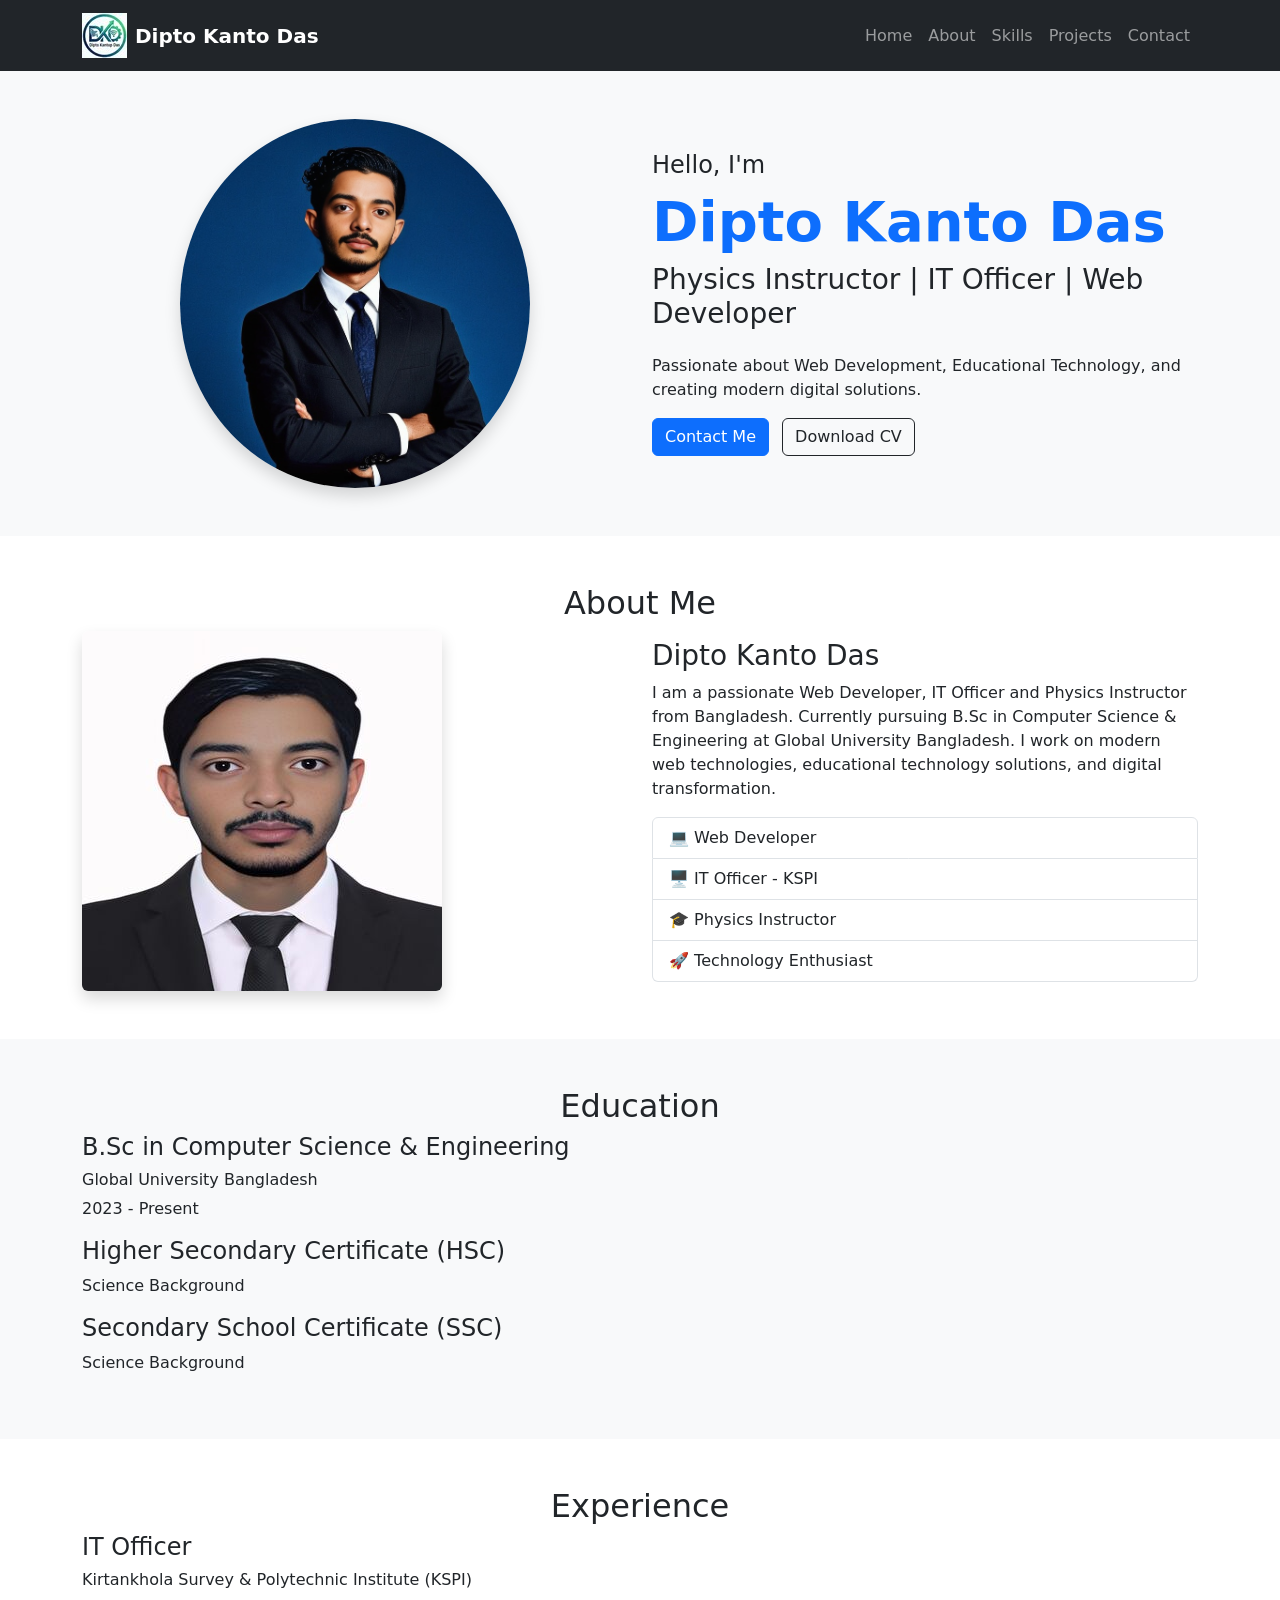
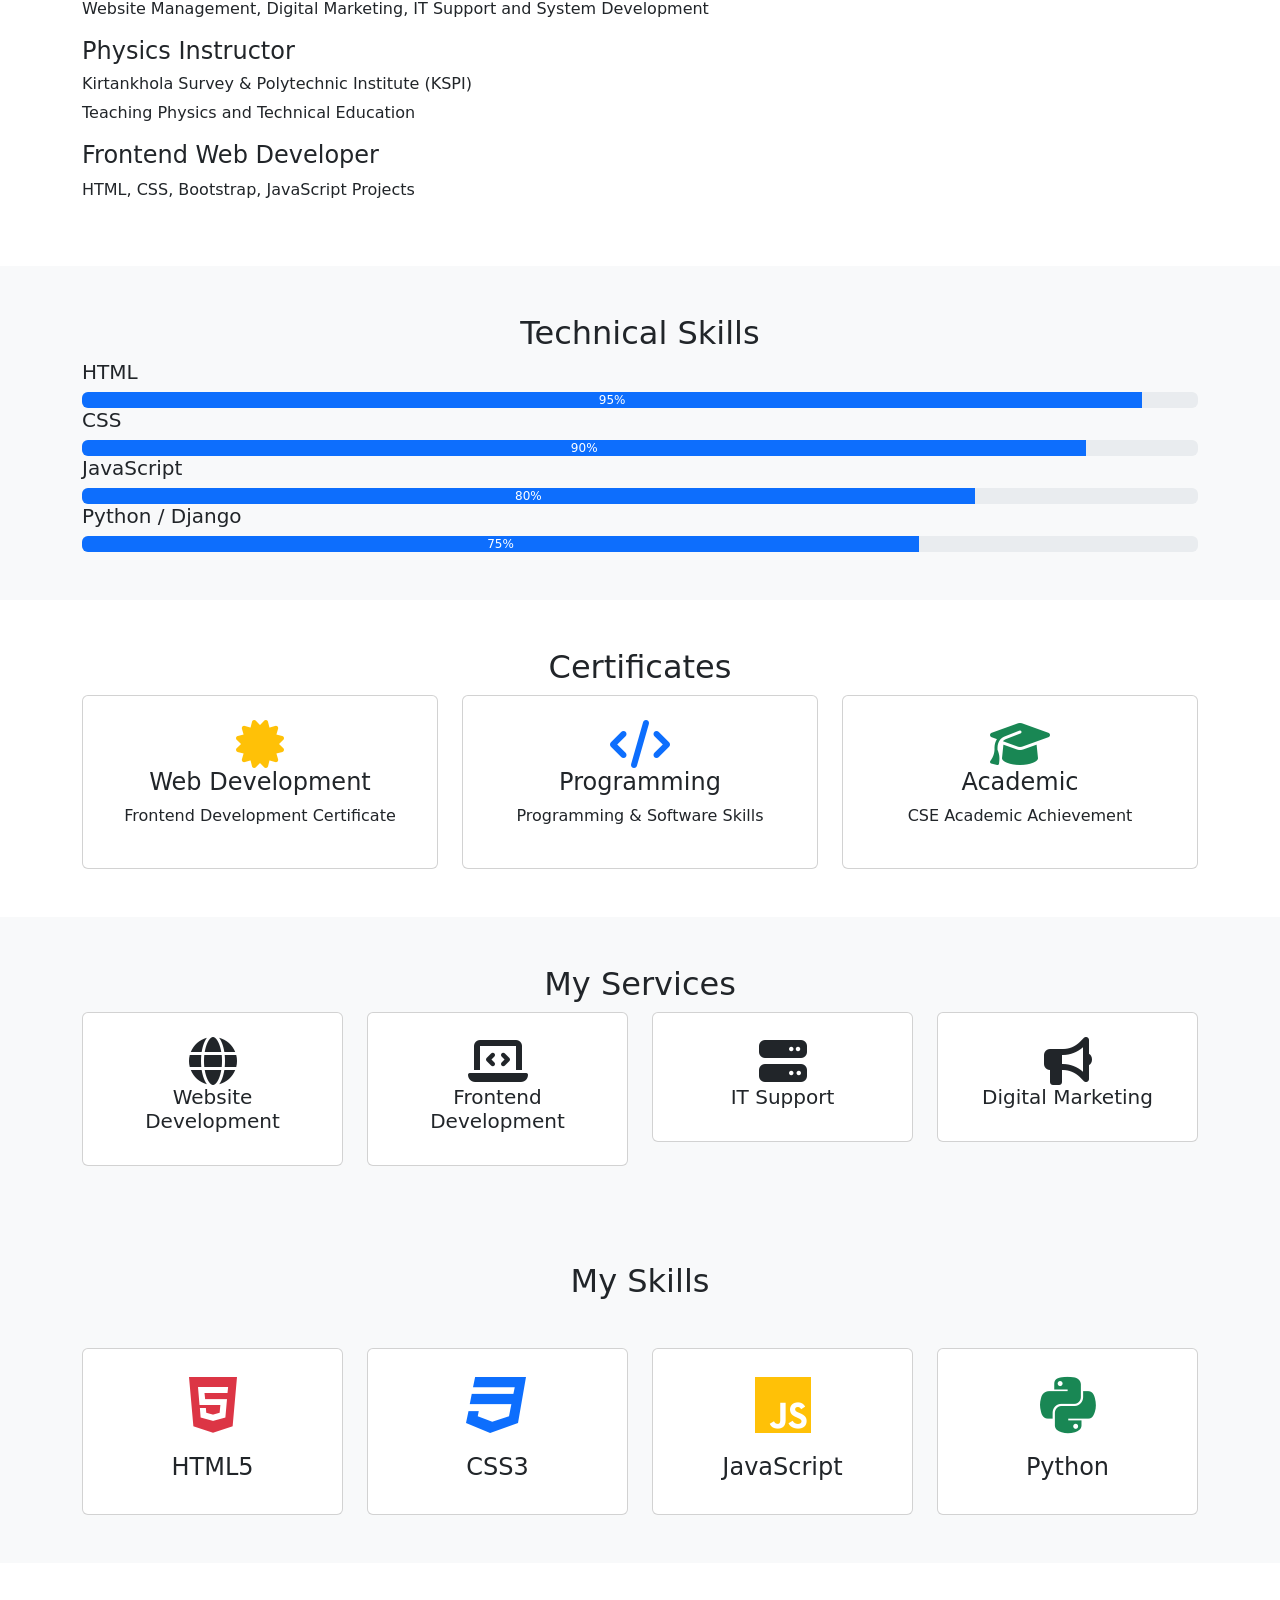
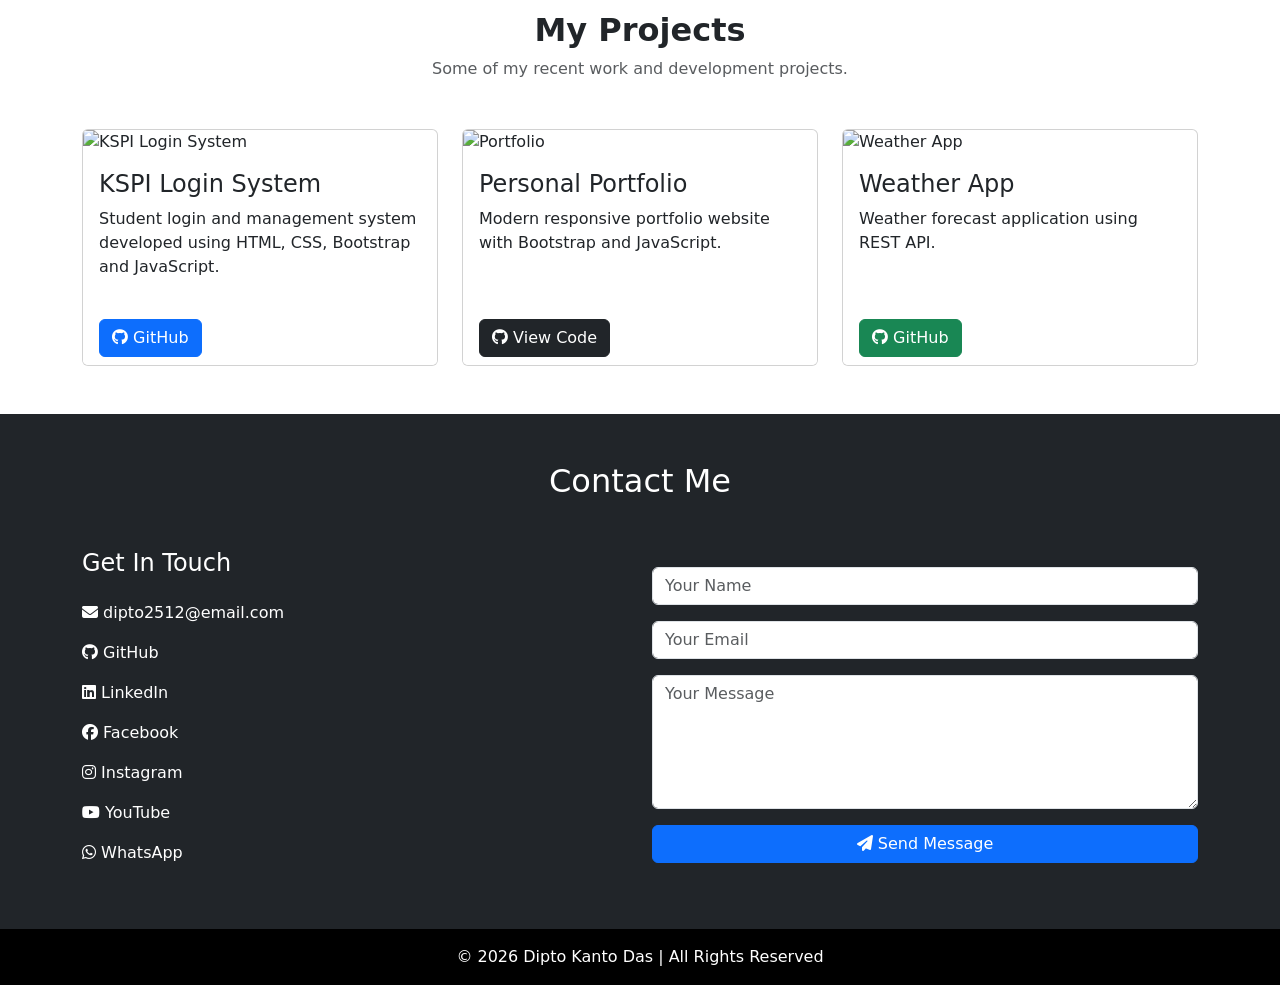
==== index.html @ 25cb7588 "My Professional Portfolio" ====
<!DOCTYPE html>
<html lang="en">
<script src="https://cdn.jsdelivr.net/npm/@emailjs/browser@4/dist/email.min.js"></script>
<head>
    <meta charset="UTF-8">
    <meta name="viewport" content="width=device-width, initial-scale=1.0">
    <title>Dipto Kanto Das | Portfolio</title>
    <!-- Favicon -->
<link rel="icon" type="image/png" href="images/icon.jpeg">
    <!-- Bootstrap -->
    <link href="https://cdn.jsdelivr.net/npm/bootstrap@5.3.3/dist/css/bootstrap.min.css" rel="stylesheet">

    <!-- Font Awesome -->
    <link rel="stylesheet"
        href="https://cdnjs.cloudflare.com/ajax/libs/font-awesome/6.7.2/css/all.min.css">

    <!-- AOS Animation -->
    <link href="https://unpkg.com/aos@2.3.4/dist/aos.css" rel="stylesheet">

    <!-- Custom CSS -->
    <link rel="stylesheet" href="css/style.css">
</head>

<body>


    <!-- Navbar -->

    <nav class="navbar navbar-expand-lg navbar-dark bg-dark sticky-top">
        <div class="container">
                        <a class="navbar-brand fw-bold d-flex align-items-center gap-2" href="index.html">

                <img src="images/favicon.png"
                alt="DKD Logo"
                class="logo">

                <span>
                    Dipto Kanto Das
                </span>

            </a>
            <button class="navbar-toggler" data-bs-toggle="collapse" data-bs-target="#menu">
                <span class="navbar-toggler-icon"></span>
            </button>

            <div class="collapse navbar-collapse" id="menu">

                <ul class="navbar-nav ms-auto">

                    <li class="nav-item">
                        <a href="#home" class="nav-link">Home</a>
                    </li>

                    <li class="nav-item">
                        <a href="#about" class="nav-link">About</a>
                    </li>

                    <li class="nav-item">
                        <a href="#skills" class="nav-link">Skills</a>
                    </li>

                    <li class="nav-item">
                        <a href="#projects" class="nav-link">Projects</a>
                    </li>

                    <li class="nav-item">
                        <a href="#contact" class="nav-link">Contact</a>
                    </li>

                </ul>

            </div>

        </div>
    </nav>

    <!-- Hero -->

    <section id="home" class="py-5 bg-light">

        <div class="container">

            <div class="row align-items-center">

                 <div class="col-lg-6 text-center" data-aos="fade-left">

                    <img src="images/AboutDipto.png"
                        class="img-fluid rounded-circle shadow"
                        width="350">

                </div>

                <div class="col-lg-6" data-aos="fade-right">

                    <h4>Hello, I'm</h4>

                    <h1 class="display-4 fw-bold text-primary">
                        Dipto Kanto Das
                    </h1>

                    <h3 class="mb-4">
                        Physics Instructor | IT Officer | Web Developer
                    </h3>

                    <p>
                        Passionate about Web Development, Educational Technology,
                        and creating modern digital solutions.
                    </p>

                    <a href="#contact" class="btn btn-primary me-2">
                        Contact Me
                    </a>

                    <a href="files/Dipto Kanto Das-details_cv (1).pdf"
                        class="btn btn-outline-dark"
                        target="_blank">
                        Download CV
                    </a>

                </div>

               

            </div>

        </div>

    </section>



<!-- Professional About -->

<section id="about" class="py-5">

<div class="container">

<h2 class="text-center">
About Me
</h2>


<div class="row align-items-center">

<div class="col-lg-6" data-aos="fade-right">

<img src="images/DIPTO.jpg"
class="img-fluid rounded shadow">


</div>


<div class="col-lg-6" data-aos="fade-left">


<h3>
Dipto Kanto Das
</h3>


<p>

I am a passionate Web Developer, IT Officer and Physics Instructor from Bangladesh.

Currently pursuing B.Sc in Computer Science & Engineering at Global University Bangladesh.

I work on modern web technologies, educational technology solutions,
and digital transformation.

</p>


<ul class="list-group">


<li class="list-group-item">
💻 Web Developer
</li>


<li class="list-group-item">
🖥 IT Officer - KSPI
</li>


<li class="list-group-item">
🎓 Physics Instructor
</li>


<li class="list-group-item">
🚀 Technology Enthusiast
</li>


</ul>


</div>


</div>


</div>

</section>
<section id="education" class="py-5 bg-light">

<div class="container">


<h2 class="text-center">
Education
</h2>


<div class="timeline">


<div class="timeline-item">

<h4>
B.Sc in Computer Science & Engineering
</h4>

<h6>
Global University Bangladesh
</h6>

<p>
2023 - Present
</p>


</div>



<div class="timeline-item">

<h4>
Higher Secondary Certificate (HSC)
</h4>

<p>
Science Background
</p>


</div>



<div class="timeline-item">

<h4>
Secondary School Certificate (SSC)
</h4>


<p>
Science Background
</p>


</div>


</div>


</div>

</section>
<section id="experience" class="py-5">


<div class="container">


<h2 class="text-center">
Experience
</h2>



<div class="timeline">


<div class="timeline-item">

<h4>
IT Officer
</h4>

<h6>
Kirtankhola Survey & Polytechnic Institute (KSPI)
</h6>

<p>
Website Management, Digital Marketing,
IT Support and System Development
</p>


</div>



<div class="timeline-item">

<h4>
Physics Instructor
</h4>

<h6>
Kirtankhola Survey & Polytechnic Institute (KSPI)
</h6>

<p>
Teaching Physics and Technical Education
</p>


</div>




<div class="timeline-item">

<h4>
Frontend Web Developer
</h4>

<p>
HTML, CSS, Bootstrap, JavaScript Projects
</p>


</div>


</div>


</div>

</section>
<section id="progress" class="py-5 bg-light">


<div class="container">


<h2 class="text-center">
Technical Skills
</h2>


<div class="skill">


<h5>HTML</h5>

<div class="progress">

<div class="progress-bar"
style="width:95%">
95%

</div>

</div>

</div>



<div class="skill">

<h5>CSS</h5>

<div class="progress">

<div class="progress-bar"
style="width:90%">
90%

</div>

</div>

</div>



<div class="skill">

<h5>JavaScript</h5>

<div class="progress">

<div class="progress-bar"
style="width:80%">
80%

</div>

</div>

</div>



<div class="skill">

<h5>Python / Django</h5>

<div class="progress">

<div class="progress-bar"
style="width:75%">
75%

</div>

</div>

</div>


</div>

</section>

<section id="certificate" class="py-5">


<div class="container">


<h2 class="text-center">
Certificates
</h2>



<div class="row g-4">


<div class="col-md-4">

<div class="card p-4 text-center">


<i class="fas fa-certificate fa-3x text-warning"></i>


<h4>
Web Development
</h4>


<p>
Frontend Development Certificate
</p>


</div>

</div>



<div class="col-md-4">

<div class="card p-4 text-center">

<i class="fas fa-code fa-3x text-primary"></i>


<h4>
Programming
</h4>

<p>
Programming & Software Skills
</p>


</div>


</div>



<div class="col-md-4">


<div class="card p-4 text-center">


<i class="fas fa-graduation-cap fa-3x text-success"></i>


<h4>
Academic
</h4>


<p>
CSE Academic Achievement
</p>


</div>


</div>


</div>


</div>

</section>
<section id="services" class="py-5 bg-light">


<div class="container">


<h2 class="text-center">
My Services
</h2>


<div class="row g-4">


<div class="col-md-3">

<div class="card p-4 text-center">

<i class="fas fa-globe fa-3x"></i>

<h5>
Website Development
</h5>

</div>

</div>



<div class="col-md-3">

<div class="card p-4 text-center">

<i class="fas fa-laptop-code fa-3x"></i>

<h5>
Frontend Development
</h5>

</div>

</div>



<div class="col-md-3">

<div class="card p-4 text-center">

<i class="fas fa-server fa-3x"></i>

<h5>
IT Support
</h5>

</div>

</div>



<div class="col-md-3">

<div class="card p-4 text-center">

<i class="fas fa-bullhorn fa-3x"></i>

<h5>
Digital Marketing
</h5>

</div>

</div>


</div>


</div>

</section>
    <!-- Skills -->

    <section id="skills" class="py-5 bg-light">

        <div class="container">

            <h2 class="text-center mb-5">

                My Skills

            </h2>

            <div class="row g-4">

                <div class="col-md-3">

                    <div class="card text-center p-4">

                        <i class="fab fa-html5 fa-4x text-danger"></i>

                        <h4 class="mt-3">HTML5</h4>

                    </div>

                </div>

                <div class="col-md-3">

                    <div class="card text-center p-4">

                        <i class="fab fa-css3 fa-4x text-primary"></i>

                        <h4 class="mt-3">CSS3</h4>

                    </div>

                </div>

                <div class="col-md-3">

                    <div class="card text-center p-4">

                        <i class="fab fa-js fa-4x text-warning"></i>

                        <h4 class="mt-3">JavaScript</h4>

                    </div>

                </div>

                <div class="col-md-3">

                    <div class="card text-center p-4">

                        <i class="fab fa-python fa-4x text-success"></i>

                        <h4 class="mt-3">Python</h4>

                    </div>

                </div>

            </div>

        </div>

    </section>

    <!-- =======================
     Projects Section
======================== -->
<section id="projects" class="py-5">

    <div class="container">

        <div class="text-center mb-5">
            <h2 class="fw-bold">My Projects</h2>
            <p class="text-muted">
                Some of my recent work and development projects.
            </p>
        </div>

        <div class="row g-4">

            <!-- Project 1 -->
            <div class="col-lg-4 col-md-6">
                <div class="card project-card h-100">

                    <img src="images/projects/kspi.jpg"
                        class="card-img-top"
                        alt="KSPI Login System">

                    <div class="card-body">

                        <h4>KSPI Login System</h4>

                        <p>
                            Student login and management system developed
                            using HTML, CSS, Bootstrap and JavaScript.
                        </p>

                    </div>

                    <div class="card-footer bg-white border-0">

                        <a href="https://github.com/Dipto-Kanto-Das/kspi-loginsetup-id"
                            target="_blank"
                            class="btn btn-primary">

                            <i class="fab fa-github"></i>
                            GitHub

                        </a>

                    </div>

                </div>
            </div>

            <!-- Project 2 -->
            <div class="col-lg-4 col-md-6">
                <div class="card project-card h-100">

                    <img src="images/projects/portfolio.jpg"
                        class="card-img-top"
                        alt="Portfolio">

                    <div class="card-body">

                        <h4>Personal Portfolio</h4>

                        <p>

                            Modern responsive portfolio website with
                            Bootstrap and JavaScript.

                        </p>

                    </div>

                    <div class="card-footer bg-white border-0">

                        <a href="https://github.com/Dipto-Kanto-Das"
                            target="_blank"
                            class="btn btn-dark">

                            <i class="fab fa-github"></i>
                            View Code

                        </a>

                    </div>

                </div>
            </div>

            <!-- Project 3 -->
            <div class="col-lg-4 col-md-6">

                <div class="card project-card h-100">

                    <img src="images/projects/weather.jpg"
                        class="card-img-top"
                        alt="Weather App">

                    <div class="card-body">

                        <h4>Weather App</h4>

                        <p>

                            Weather forecast application using REST API.

                        </p>

                    </div>

                    <div class="card-footer bg-white border-0">

                        <a href="https://github.com/Dipto-Kanto-Das"
                            target="_blank"
                            class="btn btn-success">

                            <i class="fab fa-github"></i>
                            GitHub

                        </a>

                    </div>

                </div>

            </div>

        </div>

    </div>

</section>

    <!-- Contact -->

<section id="contact" class="py-5 bg-dark text-white">


<div class="container">


<h2 class="text-center mb-5">
Contact Me
</h2>



<div class="row align-items-center">



<!-- Contact Info -->

<div class="col-lg-6">



<h4 class="mb-4">
Get In Touch
</h4>



<p>

<i class="fas fa-envelope"></i>

<a href="mailto:dipto2512@email.com"
class="text-white text-decoration-none">

dipto2512@email.com

</a>

</p>
<p>

<i class="fab fa-github"></i>

<a href="https://github.com/Dipto-Kanto-Das"
target="_blank"
class="text-white text-decoration-none">

GitHub

</a>

</p>

<p>

<i class="fab fa-linkedin"></i>

<a href="https://www.linkedin.com/in/dipto-kanto-das-933962403/"
target="_blank"
class="text-white text-decoration-none">

LinkedIn

</a>

</p>

<p>

<i class="fab fa-facebook"></i>

<a href="#"
target="_blank"
class="text-white text-decoration-none">

Facebook

</a>

</p>

<p>

<i class="fab fa-instagram"></i>

<a href="#"
target="_blank"
class="text-white text-decoration-none">

Instagram

</a>

</p>

<p>

<i class="fab fa-youtube"></i>

<a href="https://wa.me/01728312408"
target="_blank"
class="text-white text-decoration-none">

YouTube

</a>

<!-- </p>





<p> -->

<!-- <i class="fab fa-twitter"></i> -->

<!-- <a href="#"
target="_blank"
class="text-white text-decoration-none">

Twitter / X
</a> -->
</p>
<p>
<i class="fab fa-whatsapp"></i>
<a href="#"
target="_blank"
class="text-white text-decoration-none">

WhatsApp
</a>
</p>
</div>
<!-- Contact Form -->
<div class="col-lg-6">
<form id="contact-form">
<input 
type="text"
class="form-control mb-3"
name="name"
placeholder="Your Name"
required>
<input 
type="email"
class="form-control mb-3"
name="email"
placeholder="Your Email"
required>
<textarea
class="form-control mb-3"
name="message"
rows="5"
placeholder="Your Message"
required></textarea>
<button class="btn btn-primary w-100">
<i class="fas fa-paper-plane"></i>
Send Message
</button>
</form>
</div>
</div>
</div>
</section>

    <!-- Footer -->

    <footer class="bg-black text-white text-center p-3">

        © 2026 Dipto Kanto Das | All Rights Reserved

    </footer>

    <!-- Bootstrap -->
    <script src="https://cdn.jsdelivr.net/npm/bootstrap@5.3.3/dist/js/bootstrap.bundle.min.js"></script>

    <!-- AOS -->
    <script src="https://unpkg.com/aos@2.3.4/dist/aos.js"></script>

    <script>
        AOS.init();
    </script>

    <!-- Custom JS -->
    <script src="js/script.js"></script>

</body>

</html>
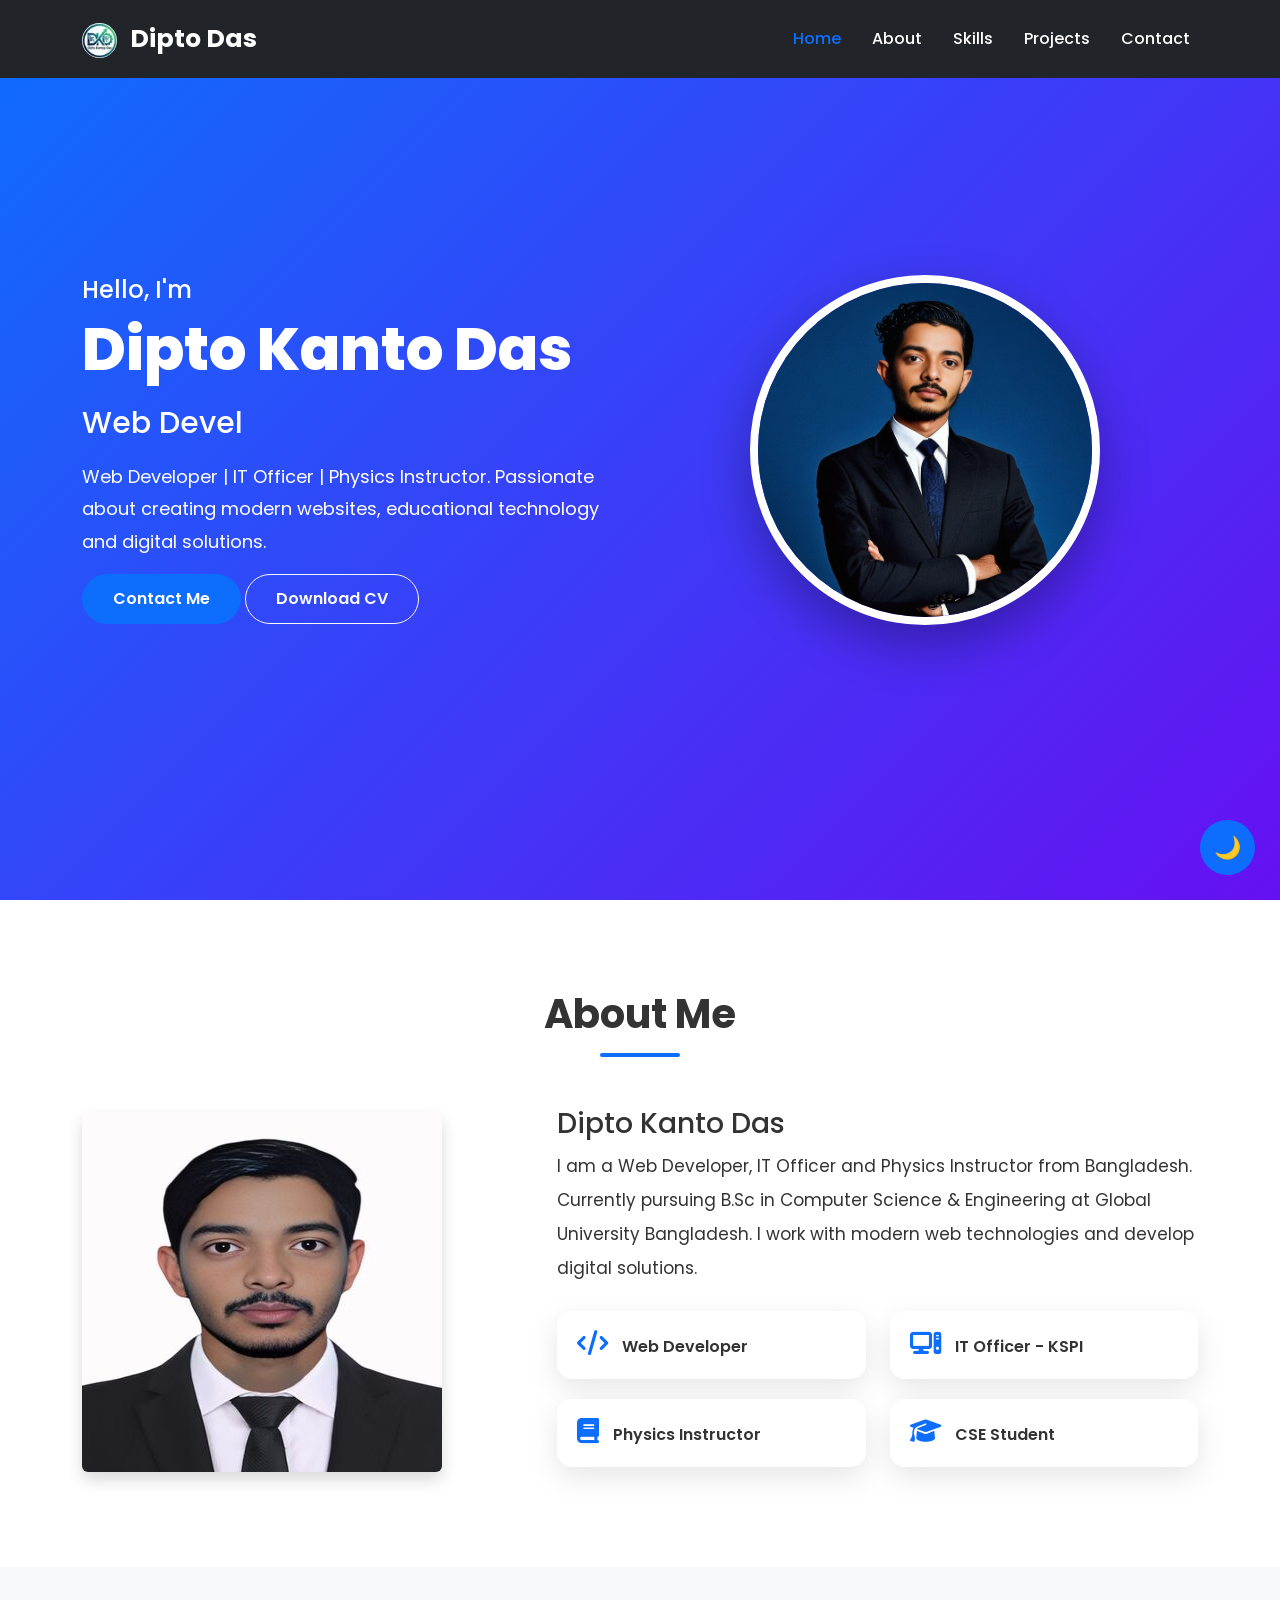
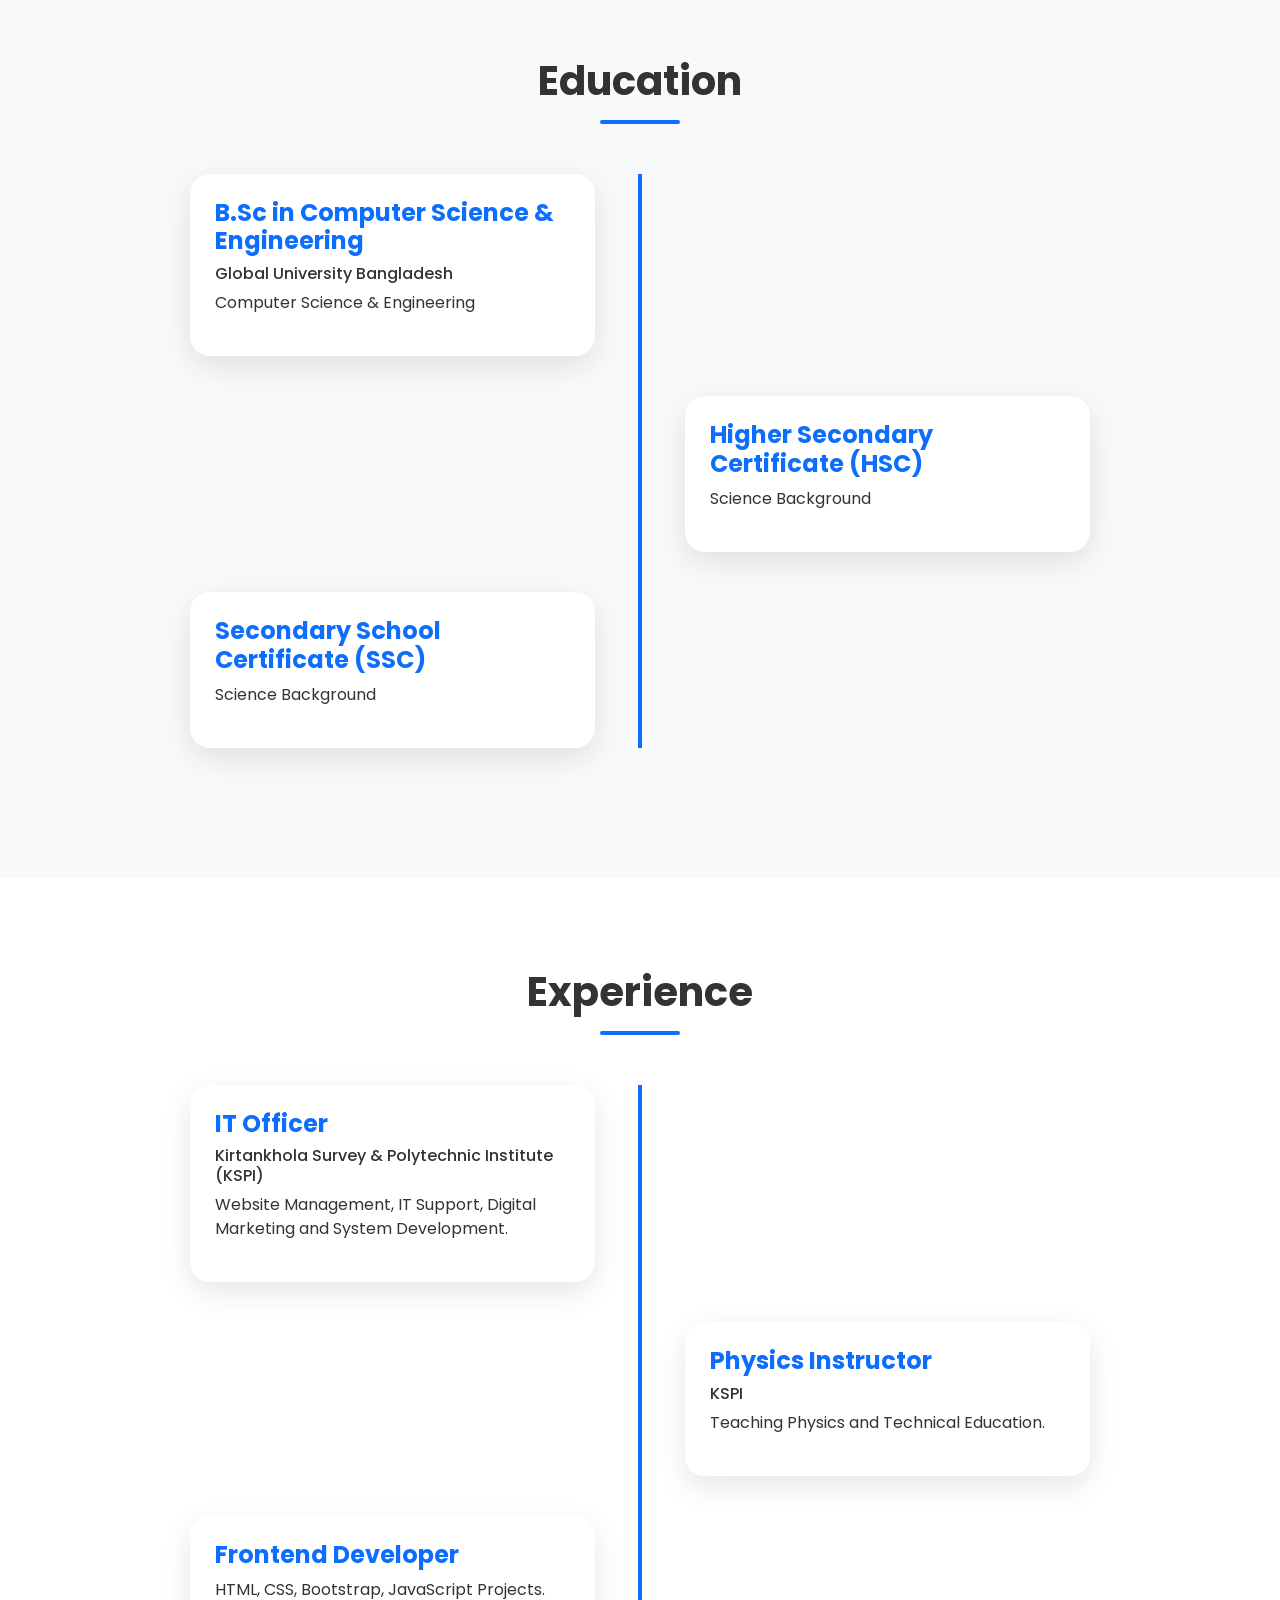
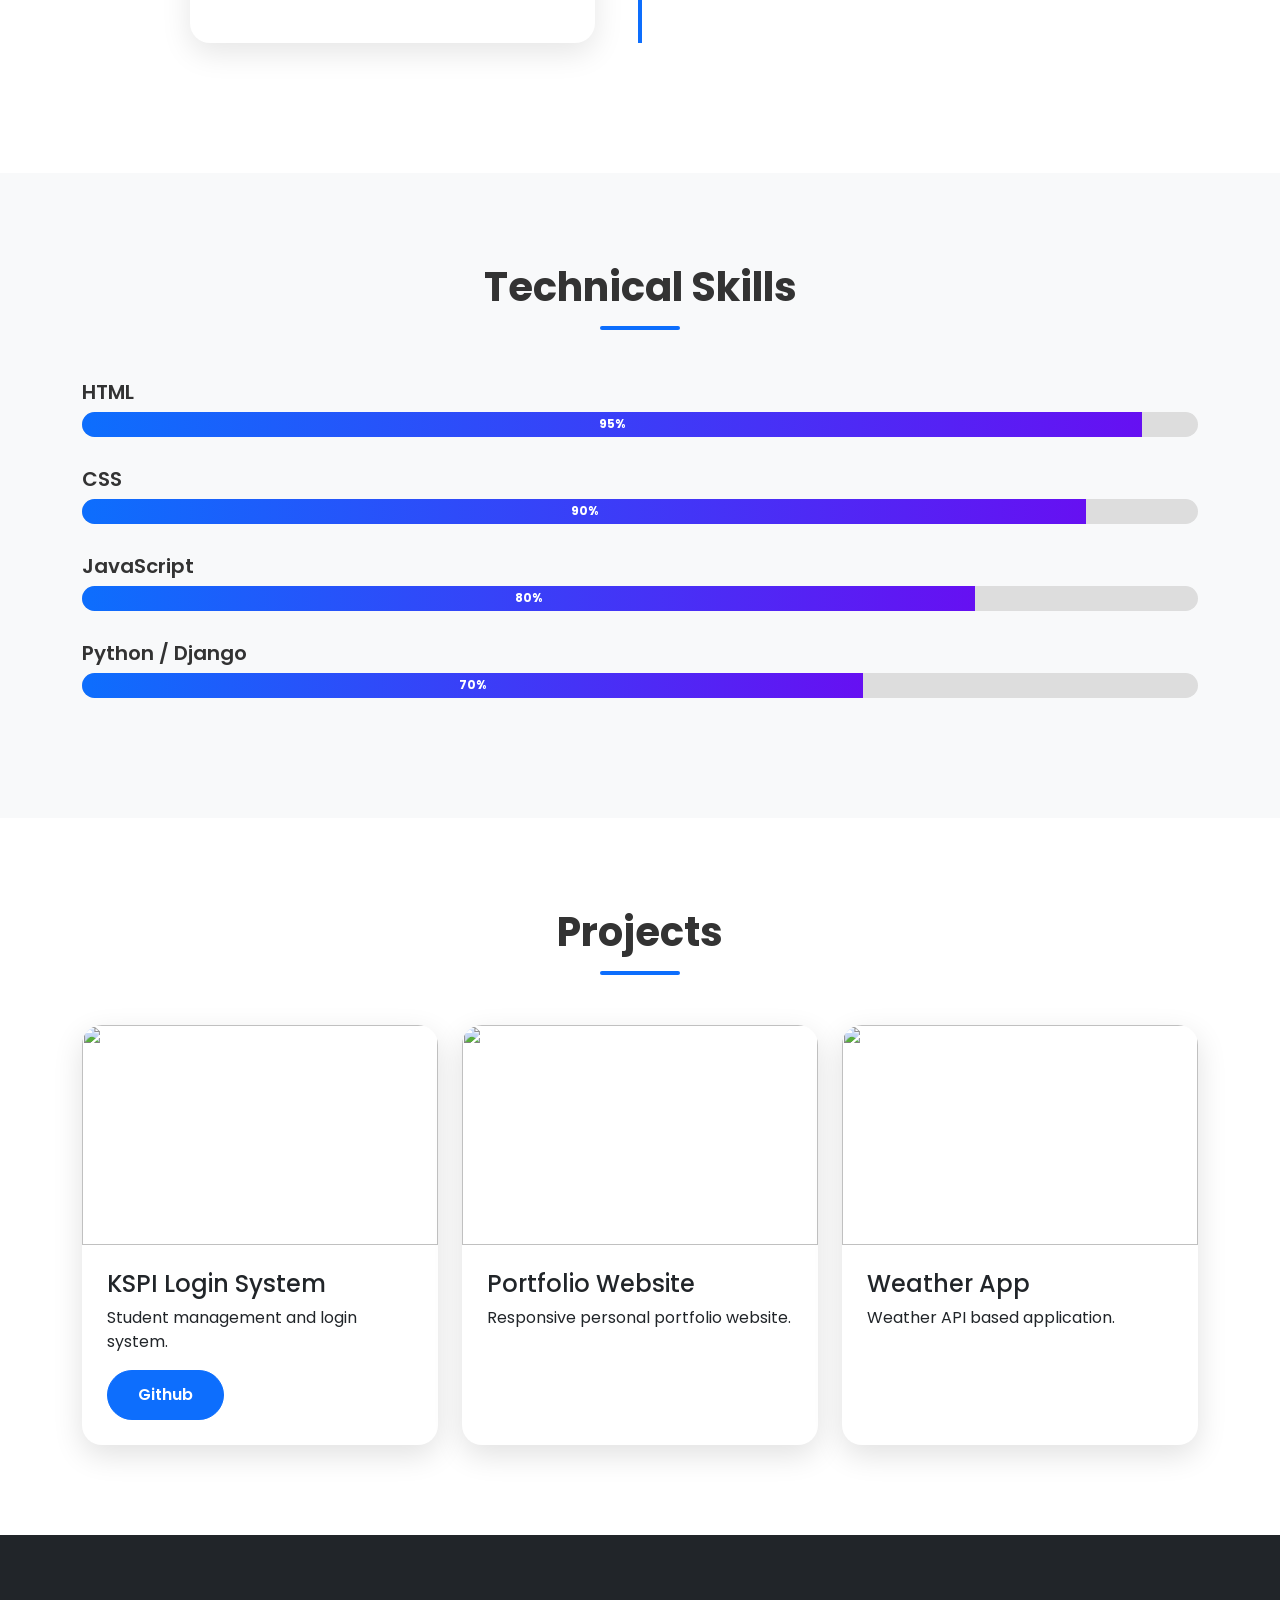
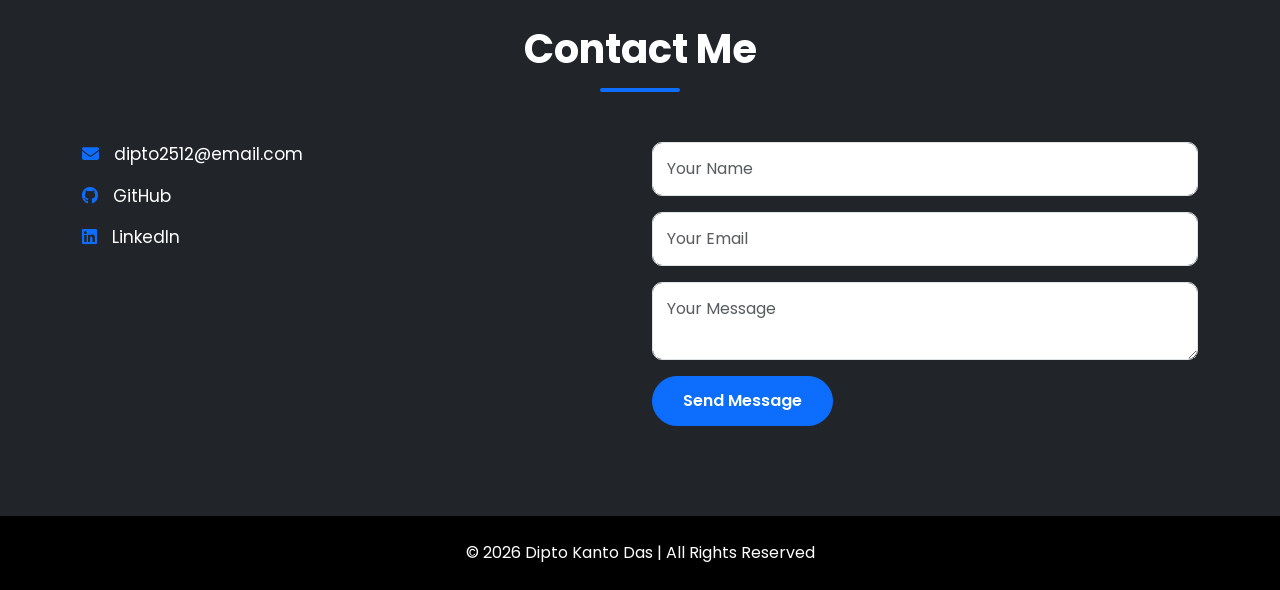
==== commit 08e62ea2: "contactDone" ====
--- a/index.html
+++ b/index.html
@@ -1,157 +1,340 @@
 <!DOCTYPE html>
 <html lang="en">
-<script src="https://cdn.jsdelivr.net/npm/@emailjs/browser@4/dist/email.min.js"></script>
+
 <head>
-    <meta charset="UTF-8">
-    <meta name="viewport" content="width=device-width, initial-scale=1.0">
-    <title>Dipto Kanto Das | Portfolio</title>
-    <!-- Favicon -->
-<link rel="icon" type="image/png" href="images/icon.jpeg">
-    <!-- Bootstrap -->
-    <link href="https://cdn.jsdelivr.net/npm/bootstrap@5.3.3/dist/css/bootstrap.min.css" rel="stylesheet">
-
-    <!-- Font Awesome -->
-    <link rel="stylesheet"
-        href="https://cdnjs.cloudflare.com/ajax/libs/font-awesome/6.7.2/css/all.min.css">
-
-    <!-- AOS Animation -->
-    <link href="https://unpkg.com/aos@2.3.4/dist/aos.css" rel="stylesheet">
-
-    <!-- Custom CSS -->
-    <link rel="stylesheet" href="css/style.css">
+
+<meta charset="UTF-8">
+
+<meta name="viewport" content="width=device-width, initial-scale=1.0">
+
+
+<title>
+Dipto Kanto Das | Web Developer | IT Officer Portfolio
+</title>
+
+
+<meta name="description"
+content="Dipto Kanto Das - Web Developer, IT Officer, Physics Instructor. Professional Portfolio Website.">
+
+
+<meta name="keywords"
+content="Dipto Kanto Das, Web Developer, IT Officer, Frontend Developer, Portfolio Bangladesh">
+
+
+<meta name="author"
+content="Dipto Kanto Das">
+
+
+<meta name="robots"
+content="index, follow">
+
+
+<!-- Open Graph -->
+
+<meta property="og:title"
+content="Dipto Kanto Das | Portfolio">
+
+
+<meta property="og:description"
+content="Professional Portfolio of Dipto Kanto Das - Web Developer & IT Officer">
+
+
+<meta property="og:url"
+content="https://dipto-kanto-das.github.io/diptoDas/">
+
+
+<meta property="og:image"
+content="images/AboutDipto.png">
+
+
+<meta property="og:type"
+content="website">
+
+
+
+<!-- Favicon -->
+
+<link rel="icon"
+href="images/favicon.png">
+
+
+
+<!-- Bootstrap -->
+
+<link href="https://cdn.jsdelivr.net/npm/bootstrap@5.3.3/dist/css/bootstrap.min.css"
+rel="stylesheet">
+
+
+<!-- Font Awesome -->
+
+<link rel="stylesheet"
+href="https://cdnjs.cloudflare.com/ajax/libs/font-awesome/6.7.2/css/all.min.css">
+
+
+
+<!-- AOS -->
+
+<link rel="stylesheet"
+href="https://unpkg.com/aos@2.3.4/dist/aos.css">
+
+
+
+<!-- Google Font -->
+
+<link href="https://fonts.googleapis.com/css2?family=Poppins:wght@300;400;500;600;700;800&display=swap"
+rel="stylesheet">
+
+
+<!-- CSS -->
+
+<link rel="stylesheet"
+href="style.css">
+
+
 </head>
 
+
 <body>
 
 
-    <!-- Navbar -->
-
-    <nav class="navbar navbar-expand-lg navbar-dark bg-dark sticky-top">
-        <div class="container">
-                        <a class="navbar-brand fw-bold d-flex align-items-center gap-2" href="index.html">
-
-                <img src="images/favicon.png"
-                alt="DKD Logo"
-                class="logo">
-
-                <span>
-                    Dipto Kanto Das
-                </span>
-
-            </a>
-            <button class="navbar-toggler" data-bs-toggle="collapse" data-bs-target="#menu">
-                <span class="navbar-toggler-icon"></span>
-            </button>
-
-            <div class="collapse navbar-collapse" id="menu">
-
-                <ul class="navbar-nav ms-auto">
-
-                    <li class="nav-item">
-                        <a href="#home" class="nav-link">Home</a>
-                    </li>
-
-                    <li class="nav-item">
-                        <a href="#about" class="nav-link">About</a>
-                    </li>
-
-                    <li class="nav-item">
-                        <a href="#skills" class="nav-link">Skills</a>
-                    </li>
-
-                    <li class="nav-item">
-                        <a href="#projects" class="nav-link">Projects</a>
-                    </li>
-
-                    <li class="nav-item">
-                        <a href="#contact" class="nav-link">Contact</a>
-                    </li>
-
-                </ul>
-
-            </div>
-
-        </div>
-    </nav>
-
-    <!-- Hero -->
-
-    <section id="home" class="py-5 bg-light">
-
-        <div class="container">
-
-            <div class="row align-items-center">
-
-                 <div class="col-lg-6 text-center" data-aos="fade-left">
-
-                    <img src="images/AboutDipto.png"
-                        class="img-fluid rounded-circle shadow"
-                        width="350">
-
-                </div>
-
-                <div class="col-lg-6" data-aos="fade-right">
-
-                    <h4>Hello, I'm</h4>
-
-                    <h1 class="display-4 fw-bold text-primary">
-                        Dipto Kanto Das
-                    </h1>
-
-                    <h3 class="mb-4">
-                        Physics Instructor | IT Officer | Web Developer
-                    </h3>
-
-                    <p>
-                        Passionate about Web Development, Educational Technology,
-                        and creating modern digital solutions.
-                    </p>
-
-                    <a href="#contact" class="btn btn-primary me-2">
-                        Contact Me
-                    </a>
-
-                    <a href="files/Dipto Kanto Das-details_cv (1).pdf"
-                        class="btn btn-outline-dark"
-                        target="_blank">
-                        Download CV
-                    </a>
-
-                </div>
-
-               
-
-            </div>
-
-        </div>
-
-    </section>
-
-
-
-<!-- Professional About -->
-
-<section id="about" class="py-5">
+
+<!-- Loader -->
+
+<div id="loader">
+
+<h2>
+Dipto Kanto Das
+</h2>
+
+</div>
+
+
+
+<!-- Navbar -->
+
+<nav class="navbar navbar-expand-lg navbar-dark bg-dark fixed-top">
+
 
 <div class="container">
 
-<h2 class="text-center">
+
+<a class="navbar-brand fw-bold"
+href="#home">
+
+
+<img src="images/favicon.png"
+width="35"
+class="rounded-circle me-2">
+
+
+Dipto Das
+
+
+</a>
+
+
+
+<button class="navbar-toggler"
+data-bs-toggle="collapse"
+data-bs-target="#menu">
+
+<span class="navbar-toggler-icon"></span>
+
+</button>
+
+
+
+<div class="collapse navbar-collapse"
+id="menu">
+
+
+<ul class="navbar-nav ms-auto">
+
+
+<li class="nav-item">
+<a href="#home"
+class="nav-link">
+Home
+</a>
+</li>
+
+
+<li class="nav-item">
+<a href="#about"
+class="nav-link">
+About
+</a>
+</li>
+
+
+<li class="nav-item">
+<a href="#skills"
+class="nav-link">
+Skills
+</a>
+</li>
+
+
+<li class="nav-item">
+<a href="#projects"
+class="nav-link">
+Projects
+</a>
+</li>
+
+
+<li class="nav-item">
+<a href="#contact"
+class="nav-link">
+Contact
+</a>
+</li>
+
+
+</ul>
+
+
+</div>
+
+
+</div>
+
+
+</nav>
+
+
+
+
+
+
+<!-- Hero -->
+
+
+<section id="home"
+class="hero">
+
+
+<div class="container">
+
+
+<div class="row align-items-center">
+
+
+<div class="col-lg-6"
+data-aos="fade-right">
+
+
+<h4>
+Hello, I'm
+</h4>
+
+
+<h1>
+Dipto Kanto Das
+</h1>
+
+
+<h3>
+Web Developer
+</h3>
+
+
+
+<p>
+
+Web Developer | IT Officer | Physics Instructor.
+
+Passionate about creating modern websites,
+educational technology and digital solutions.
+
+</p>
+
+
+
+<a href="#contact"
+class="btn btn-primary">
+
+Contact Me
+
+</a>
+
+
+
+<a href="files/Dipto Kanto Das-details_cv (1).pdf"
+target="_blank"
+class="btn btn-outline-light">
+
+Download CV
+
+</a>
+
+
+
+</div>
+
+
+
+
+<div class="col-lg-6 text-center"
+data-aos="fade-left">
+
+
+<img src="images/AboutDipto.png"
+class="profile-img"
+alt="Dipto Kanto Das">
+
+
+</div>
+
+
+
+</div>
+
+
+</div>
+
+
+</section>
+
+
+
+
+
+
+
+<!-- About -->
+
+
+<section id="about">
+
+
+<div class="container">
+
+
+<h2>
 About Me
 </h2>
 
 
 <div class="row align-items-center">
 
-<div class="col-lg-6" data-aos="fade-right">
+
+<div class="col-lg-5"
+data-aos="fade-right">
+
 
 <img src="images/DIPTO.jpg"
-class="img-fluid rounded shadow">
-
-
-</div>
-
-
-<div class="col-lg-6" data-aos="fade-left">
+class="img-fluid rounded shadow"
+alt="Dipto Kanto Das">
+
+
+</div>
+
+
+
+
+<div class="col-lg-7"
+data-aos="fade-left">
 
 
 <h3>
@@ -159,59 +342,111 @@
 </h3>
 
 
-<p>
-
-I am a passionate Web Developer, IT Officer and Physics Instructor from Bangladesh.
+
+<p>
+
+
+I am a Web Developer, IT Officer and Physics Instructor from Bangladesh.
 
 Currently pursuing B.Sc in Computer Science & Engineering at Global University Bangladesh.
 
-I work on modern web technologies, educational technology solutions,
-and digital transformation.
-
-</p>
-
-
-<ul class="list-group">
-
-
-<li class="list-group-item">
-💻 Web Developer
-</li>
-
-
-<li class="list-group-item">
-🖥 IT Officer - KSPI
-</li>
-
-
-<li class="list-group-item">
-🎓 Physics Instructor
-</li>
-
-
-<li class="list-group-item">
-🚀 Technology Enthusiast
-</li>
-
-
-</ul>
-
-
-</div>
-
-
-</div>
-
-
-</div>
+I work with modern web technologies and develop digital solutions.
+
+
+</p>
+
+
+
+
+<div class="row">
+
+
+<div class="col-md-6">
+
+<div class="info-box">
+
+<i class="fas fa-code"></i>
+
+Web Developer
+
+</div>
+
+</div>
+
+
+
+<div class="col-md-6">
+
+<div class="info-box">
+
+<i class="fas fa-computer"></i>
+
+IT Officer - KSPI
+
+</div>
+
+</div>
+
+
+
+<div class="col-md-6">
+
+<div class="info-box">
+
+<i class="fas fa-book"></i>
+
+Physics Instructor
+
+</div>
+
+</div>
+
+
+
+<div class="col-md-6">
+
+<div class="info-box">
+
+<i class="fas fa-graduation-cap"></i>
+
+CSE Student
+
+</div>
+
+</div>
+
+
+
+</div>
+
+
+
+</div>
+
+
+</div>
+
+
+</div>
+
 
 </section>
-<section id="education" class="py-5 bg-light">
+
+
+
+
+
+<!-- Education -->
+
+
+<section id="education"
+class="bg-light">
+
 
 <div class="container">
 
 
-<h2 class="text-center">
+<h2>
 Education
 </h2>
 
@@ -220,17 +455,20 @@
 
 
 <div class="timeline-item">
+
 
 <h4>
 B.Sc in Computer Science & Engineering
 </h4>
 
+
 <h6>
 Global University Bangladesh
 </h6>
 
-<p>
-2023 - Present
+
+<p>
+Computer Science & Engineering
 </p>
 
 
@@ -239,11 +477,13 @@
 
 
 <div class="timeline-item">
+
 
 <h4>
 Higher Secondary Certificate (HSC)
 </h4>
 
+
 <p>
 Science Background
 </p>
@@ -253,7 +493,9 @@
 
 
 
+
 <div class="timeline-item">
+
 
 <h4>
 Secondary School Certificate (SSC)
@@ -268,182 +510,231 @@
 </div>
 
 
-</div>
-
-
-</div>
+
+</div>
+
+
+</div>
+
 
 </section>
-<section id="experience" class="py-5">
+
+
+
+
+
+<!-- Experience -->
+
+
+<section id="experience">
 
 
 <div class="container">
 
 
-<h2 class="text-center">
+<h2>
 Experience
 </h2>
 
 
-
 <div class="timeline">
 
 
 <div class="timeline-item">
+
 
 <h4>
 IT Officer
 </h4>
 
+
 <h6>
 Kirtankhola Survey & Polytechnic Institute (KSPI)
 </h6>
 
-<p>
-Website Management, Digital Marketing,
-IT Support and System Development
-</p>
-
-
-</div>
+
+<p>
+Website Management, IT Support,
+Digital Marketing and System Development.
+</p>
+
+
+</div>
+
+
 
 
 
 <div class="timeline-item">
+
 
 <h4>
 Physics Instructor
 </h4>
 
+
 <h6>
-Kirtankhola Survey & Polytechnic Institute (KSPI)
+KSPI
 </h6>
 
-<p>
-Teaching Physics and Technical Education
-</p>
-
-
-</div>
+
+<p>
+Teaching Physics and Technical Education.
+</p>
+
+
+</div>
+
 
 
 
 
 <div class="timeline-item">
 
+
 <h4>
-Frontend Web Developer
+Frontend Developer
 </h4>
 
-<p>
-HTML, CSS, Bootstrap, JavaScript Projects
-</p>
-
-
-</div>
-
-
-</div>
-
-
-</div>
+
+<p>
+HTML, CSS, Bootstrap, JavaScript Projects.
+</p>
+
+
+</div>
+
+
+
+</div>
+
+
+</div>
+
 
 </section>
-<section id="progress" class="py-5 bg-light">
+
+
+
+
+
+<!-- Skills -->
+
+
+<section id="skills"
+class="bg-light">
 
 
 <div class="container">
 
 
-<h2 class="text-center">
+<h2>
 Technical Skills
 </h2>
 
 
+
 <div class="skill">
 
-
-<h5>HTML</h5>
+<h5>
+HTML
+</h5>
 
 <div class="progress">
 
 <div class="progress-bar"
 style="width:95%">
 95%
-
-</div>
-
-</div>
-
-</div>
+</div>
+
+</div>
+
+</div>
+
 
 
 
 <div class="skill">
 
-<h5>CSS</h5>
+<h5>
+CSS
+</h5>
 
 <div class="progress">
 
 <div class="progress-bar"
 style="width:90%">
 90%
-
-</div>
-
-</div>
-
-</div>
+</div>
+
+</div>
+
+</div>
+
+
 
 
 
 <div class="skill">
 
-<h5>JavaScript</h5>
+<h5>
+JavaScript
+</h5>
 
 <div class="progress">
 
 <div class="progress-bar"
 style="width:80%">
 80%
-
-</div>
-
-</div>
-
-</div>
+</div>
+
+</div>
+
+</div>
+
+
 
 
 
 <div class="skill">
 
-<h5>Python / Django</h5>
+<h5>
+Python / Django
+</h5>
 
 <div class="progress">
 
 <div class="progress-bar"
-style="width:75%">
-75%
-
-</div>
-
-</div>
-
-</div>
-
-
-</div>
+style="width:70%">
+70%
+</div>
+
+</div>
+
+</div>
+
+
+
+</div>
+
 
 </section>
 
-<section id="certificate" class="py-5">
+
+
+
+
+<!-- Projects -->
+
+
+<section id="projects">
 
 
 <div class="container">
 
 
-<h2 class="text-center">
-Certificates
+<h2>
+Projects
 </h2>
 
 
@@ -451,556 +742,250 @@
 <div class="row g-4">
 
 
+
 <div class="col-md-4">
 
-<div class="card p-4 text-center">
-
-
-<i class="fas fa-certificate fa-3x text-warning"></i>
+
+<div class="card">
+
+
+<img src="images/projects/kspi.jpg">
+
+
+<div class="card-body">
 
 
 <h4>
-Web Development
+KSPI Login System
 </h4>
 
 
 <p>
-Frontend Development Certificate
-</p>
-
-
-</div>
-
-</div>
+Student management and login system.
+</p>
+
+
+<a href="https://github.com/Dipto-Kanto-Das/kspi-loginsetup-id"
+class="btn btn-primary"
+target="_blank">
+
+Github
+
+</a>
+
+
+</div>
+
+
+</div>
+
+
+</div>
+
 
 
 
 <div class="col-md-4">
 
-<div class="card p-4 text-center">
-
-<i class="fas fa-code fa-3x text-primary"></i>
+
+<div class="card">
+
+
+<img src="images/projects/portfolio.jpg">
+
+
+<div class="card-body">
 
 
 <h4>
-Programming
+Portfolio Website
 </h4>
 
-<p>
-Programming & Software Skills
-</p>
-
-
-</div>
-
-
-</div>
+
+<p>
+Responsive personal portfolio website.
+</p>
+
+
+</div>
+
+
+</div>
+
+
+</div>
+
+
 
 
 
 <div class="col-md-4">
 
 
-<div class="card p-4 text-center">
-
-
-<i class="fas fa-graduation-cap fa-3x text-success"></i>
+<div class="card">
+
+
+<img src="images/projects/weather.jpg">
+
+
+<div class="card-body">
 
 
 <h4>
-Academic
+Weather App
 </h4>
 
 
 <p>
-CSE Academic Achievement
-</p>
-
-
-</div>
-
-
-</div>
-
-
-</div>
-
-
-</div>
+Weather API based application.
+</p>
+
+
+</div>
+
+
+</div>
+
+
+</div>
+
+
+
+</div>
+
+
+</div>
+
 
 </section>
-<section id="services" class="py-5 bg-light">
+
+
+
+
+
+<!-- Contact -->
+
+
+<section id="contact"
+class="bg-dark text-white">
 
 
 <div class="container">
 
 
-<h2 class="text-center">
-My Services
-</h2>
-
-
-<div class="row g-4">
-
-
-<div class="col-md-3">
-
-<div class="card p-4 text-center">
-
-<i class="fas fa-globe fa-3x"></i>
-
-<h5>
-Website Development
-</h5>
-
-</div>
-
-</div>
-
-
-
-<div class="col-md-3">
-
-<div class="card p-4 text-center">
-
-<i class="fas fa-laptop-code fa-3x"></i>
-
-<h5>
-Frontend Development
-</h5>
-
-</div>
-
-</div>
-
-
-
-<div class="col-md-3">
-
-<div class="card p-4 text-center">
-
-<i class="fas fa-server fa-3x"></i>
-
-<h5>
-IT Support
-</h5>
-
-</div>
-
-</div>
-
-
-
-<div class="col-md-3">
-
-<div class="card p-4 text-center">
-
-<i class="fas fa-bullhorn fa-3x"></i>
-
-<h5>
-Digital Marketing
-</h5>
-
-</div>
-
-</div>
-
-
-</div>
-
-
-</div>
-
-</section>
-    <!-- Skills -->
-
-    <section id="skills" class="py-5 bg-light">
-
-        <div class="container">
-
-            <h2 class="text-center mb-5">
-
-                My Skills
-
-            </h2>
-
-            <div class="row g-4">
-
-                <div class="col-md-3">
-
-                    <div class="card text-center p-4">
-
-                        <i class="fab fa-html5 fa-4x text-danger"></i>
-
-                        <h4 class="mt-3">HTML5</h4>
-
-                    </div>
-
-                </div>
-
-                <div class="col-md-3">
-
-                    <div class="card text-center p-4">
-
-                        <i class="fab fa-css3 fa-4x text-primary"></i>
-
-                        <h4 class="mt-3">CSS3</h4>
-
-                    </div>
-
-                </div>
-
-                <div class="col-md-3">
-
-                    <div class="card text-center p-4">
-
-                        <i class="fab fa-js fa-4x text-warning"></i>
-
-                        <h4 class="mt-3">JavaScript</h4>
-
-                    </div>
-
-                </div>
-
-                <div class="col-md-3">
-
-                    <div class="card text-center p-4">
-
-                        <i class="fab fa-python fa-4x text-success"></i>
-
-                        <h4 class="mt-3">Python</h4>
-
-                    </div>
-
-                </div>
-
-            </div>
-
-        </div>
-
-    </section>
-
-    <!-- =======================
-     Projects Section
-======================== -->
-<section id="projects" class="py-5">
-
-    <div class="container">
-
-        <div class="text-center mb-5">
-            <h2 class="fw-bold">My Projects</h2>
-            <p class="text-muted">
-                Some of my recent work and development projects.
-            </p>
-        </div>
-
-        <div class="row g-4">
-
-            <!-- Project 1 -->
-            <div class="col-lg-4 col-md-6">
-                <div class="card project-card h-100">
-
-                    <img src="images/projects/kspi.jpg"
-                        class="card-img-top"
-                        alt="KSPI Login System">
-
-                    <div class="card-body">
-
-                        <h4>KSPI Login System</h4>
-
-                        <p>
-                            Student login and management system developed
-                            using HTML, CSS, Bootstrap and JavaScript.
-                        </p>
-
-                    </div>
-
-                    <div class="card-footer bg-white border-0">
-
-                        <a href="https://github.com/Dipto-Kanto-Das/kspi-loginsetup-id"
-                            target="_blank"
-                            class="btn btn-primary">
-
-                            <i class="fab fa-github"></i>
-                            GitHub
-
-                        </a>
-
-                    </div>
-
-                </div>
-            </div>
-
-            <!-- Project 2 -->
-            <div class="col-lg-4 col-md-6">
-                <div class="card project-card h-100">
-
-                    <img src="images/projects/portfolio.jpg"
-                        class="card-img-top"
-                        alt="Portfolio">
-
-                    <div class="card-body">
-
-                        <h4>Personal Portfolio</h4>
-
-                        <p>
-
-                            Modern responsive portfolio website with
-                            Bootstrap and JavaScript.
-
-                        </p>
-
-                    </div>
-
-                    <div class="card-footer bg-white border-0">
-
-                        <a href="https://github.com/Dipto-Kanto-Das"
-                            target="_blank"
-                            class="btn btn-dark">
-
-                            <i class="fab fa-github"></i>
-                            View Code
-
-                        </a>
-
-                    </div>
-
-                </div>
-            </div>
-
-            <!-- Project 3 -->
-            <div class="col-lg-4 col-md-6">
-
-                <div class="card project-card h-100">
-
-                    <img src="images/projects/weather.jpg"
-                        class="card-img-top"
-                        alt="Weather App">
-
-                    <div class="card-body">
-
-                        <h4>Weather App</h4>
-
-                        <p>
-
-                            Weather forecast application using REST API.
-
-                        </p>
-
-                    </div>
-
-                    <div class="card-footer bg-white border-0">
-
-                        <a href="https://github.com/Dipto-Kanto-Das"
-                            target="_blank"
-                            class="btn btn-success">
-
-                            <i class="fab fa-github"></i>
-                            GitHub
-
-                        </a>
-
-                    </div>
-
-                </div>
-
-            </div>
-
-        </div>
-
-    </div>
-
-</section>
-
-    <!-- Contact -->
-
-<section id="contact" class="py-5 bg-dark text-white">
-
-
-<div class="container">
-
-
-<h2 class="text-center mb-5">
+<h2>
 Contact Me
 </h2>
 
 
 
-<div class="row align-items-center">
-
-
-
-<!-- Contact Info -->
+<div class="row">
+
+
 
 <div class="col-lg-6">
 
 
-
-<h4 class="mb-4">
-Get In Touch
-</h4>
-
-
-
-<p>
-
+<p>
 <i class="fas fa-envelope"></i>
-
-<a href="mailto:dipto2512@email.com"
-class="text-white text-decoration-none">
-
 dipto2512@email.com
-
-</a>
-
-</p>
-<p>
-
+</p>
+
+
+
+<p>
 <i class="fab fa-github"></i>
-
-<a href="https://github.com/Dipto-Kanto-Das"
-target="_blank"
-class="text-white text-decoration-none">
-
 GitHub
-
-</a>
-
-</p>
-
-<p>
-
+</p>
+
+
+<p>
 <i class="fab fa-linkedin"></i>
-
-<a href="https://www.linkedin.com/in/dipto-kanto-das-933962403/"
-target="_blank"
-class="text-white text-decoration-none">
-
 LinkedIn
-
-</a>
-
-</p>
-
-<p>
-
-<i class="fab fa-facebook"></i>
-
-<a href="#"
-target="_blank"
-class="text-white text-decoration-none">
-
-Facebook
-
-</a>
-
-</p>
-
-<p>
-
-<i class="fab fa-instagram"></i>
-
-<a href="#"
-target="_blank"
-class="text-white text-decoration-none">
-
-Instagram
-
-</a>
-
-</p>
-
-<p>
-
-<i class="fab fa-youtube"></i>
-
-<a href="https://wa.me/01728312408"
-target="_blank"
-class="text-white text-decoration-none">
-
-YouTube
-
-</a>
-
-<!-- </p>
-
-
-
-
-
-<p> -->
-
-<!-- <i class="fab fa-twitter"></i> -->
-
-<!-- <a href="#"
-target="_blank"
-class="text-white text-decoration-none">
-
-Twitter / X
-</a> -->
-</p>
-<p>
-<i class="fab fa-whatsapp"></i>
-<a href="#"
-target="_blank"
-class="text-white text-decoration-none">
-
-WhatsApp
-</a>
-</p>
-</div>
-<!-- Contact Form -->
+</p>
+
+
+</div>
+
+
+
+
 <div class="col-lg-6">
+
+
 <form id="contact-form">
+
 <input 
 type="text"
+name="name"
 class="form-control mb-3"
-name="name"
 placeholder="Your Name"
 required>
+
+
 <input 
 type="email"
+name="email"
 class="form-control mb-3"
-name="email"
 placeholder="Your Email"
 required>
+
+
 <textarea
+name="message"
 class="form-control mb-3"
-name="message"
-rows="5"
 placeholder="Your Message"
 required></textarea>
-<button class="btn btn-primary w-100">
-<i class="fas fa-paper-plane"></i>
+
+
+<button type="submit" class="btn btn-primary">
 Send Message
 </button>
+
+
 </form>
-</div>
-</div>
-</div>
+
+
+</div>
+
+
+
+</div>
+
+
+</div>
+
+
 </section>
 
-    <!-- Footer -->
-
-    <footer class="bg-black text-white text-center p-3">
-
-        © 2026 Dipto Kanto Das | All Rights Reserved
-
-    </footer>
-
-    <!-- Bootstrap -->
-    <script src="https://cdn.jsdelivr.net/npm/bootstrap@5.3.3/dist/js/bootstrap.bundle.min.js"></script>
-
-    <!-- AOS -->
-    <script src="https://unpkg.com/aos@2.3.4/dist/aos.js"></script>
-
-    <script>
-        AOS.init();
-    </script>
-
-    <!-- Custom JS -->
-    <script src="js/script.js"></script>
+
+
+
+
+<footer>
+
+© 2026 Dipto Kanto Das | All Rights Reserved
+
+</footer>
+
+
+
+
+
+<script src="https://cdn.jsdelivr.net/npm/bootstrap@5.3.3/dist/js/bootstrap.bundle.min.js"></script>
+
+
+<script src="https://unpkg.com/aos@2.3.4/dist/aos.js"></script>
+
+
+<script src="https://cdn.jsdelivr.net/npm/@emailjs/browser@4/dist/email.min.js"></script>
+
+
+<script src="script.js"></script>
+
+
 
 </body>
 
+
 </html>
--- a/style.css
+++ b/style.css
@@ -0,0 +1,761 @@
+@import url('https://fonts.googleapis.com/css2?family=Poppins:wght@300;400;500;600;700;800&display=swap');
+
+
+*{
+    margin:0;
+    padding:0;
+    box-sizing:border-box;
+    scroll-behavior:smooth;
+}
+
+
+body{
+
+    font-family:'Poppins',sans-serif;
+    color:#333;
+    overflow-x:hidden;
+
+}
+
+
+section{
+
+    padding:90px 0;
+
+}
+
+
+/* =====================
+Loader
+===================== */
+
+#loader{
+
+    position:fixed;
+    top:0;
+    left:0;
+    width:100%;
+    height:100vh;
+    background:#0d6efd;
+    color:white;
+
+    display:flex;
+    justify-content:center;
+    align-items:center;
+
+    font-size:35px;
+    font-weight:800;
+
+    z-index:99999;
+
+}
+
+
+
+
+
+/* =====================
+Navbar
+===================== */
+
+
+.navbar{
+
+    padding:15px 0;
+    transition:.4s;
+
+}
+
+
+
+.navbar-brand{
+
+    font-size:25px;
+
+}
+
+
+
+.nav-link{
+
+    color:white!important;
+    margin-left:15px;
+    font-weight:500;
+
+    transition:.3s;
+
+}
+
+
+
+.nav-link:hover,
+.nav-link.active{
+
+    color:#0d6efd!important;
+
+}
+
+
+
+
+
+
+/* =====================
+Hero
+===================== */
+
+
+.hero{
+
+    min-height:100vh;
+
+    display:flex;
+    align-items:center;
+
+
+    background:
+
+    linear-gradient(
+        135deg,
+        #0d6efd,
+        #6610f2
+    );
+
+
+    color:white;
+
+}
+
+
+
+.hero h1{
+
+    font-size:60px;
+    font-weight:800;
+
+}
+
+
+
+.hero h3{
+
+    margin:20px 0;
+
+    font-size:30px;
+
+}
+
+
+
+.hero p{
+
+    font-size:18px;
+    line-height:1.8;
+
+}
+
+
+
+
+.profile-img{
+
+
+    width:350px;
+    height:350px;
+
+    object-fit:cover;
+
+    border-radius:50%;
+
+    border:8px solid white;
+
+    box-shadow:
+    0 20px 50px rgba(0,0,0,.3);
+
+}
+
+
+
+
+/* =====================
+Buttons
+===================== */
+
+
+.btn{
+
+    border-radius:30px;
+
+    padding:12px 30px;
+
+    font-weight:600;
+
+}
+
+
+
+
+
+/* =====================
+Heading
+===================== */
+
+
+section h2{
+
+    text-align:center;
+
+    font-size:40px;
+
+    font-weight:700;
+
+    margin-bottom:50px;
+
+}
+
+
+
+section h2::after{
+
+    content:"";
+
+    width:80px;
+
+    height:4px;
+
+    background:#0d6efd;
+
+    display:block;
+
+    margin:15px auto;
+
+    border-radius:20px;
+
+}
+
+
+
+
+
+/* =====================
+About
+===================== */
+
+
+#about p{
+
+    line-height:2;
+
+    font-size:17px;
+
+}
+
+
+
+.info-box{
+
+
+    padding:20px;
+
+    margin:10px 0;
+
+    background:white;
+
+    border-radius:15px;
+
+
+    box-shadow:
+    0 10px 30px rgba(0,0,0,.1);
+
+
+    font-weight:600;
+
+}
+
+
+
+.info-box i{
+
+    color:#0d6efd;
+
+    font-size:25px;
+
+    margin-right:10px;
+
+}
+
+
+
+
+
+
+/* =====================
+Timeline
+===================== */
+
+
+.timeline{
+
+    max-width:900px;
+
+    margin:auto;
+
+    position:relative;
+
+}
+
+
+
+.timeline::before{
+
+    content:"";
+
+    position:absolute;
+
+    left:50%;
+
+    top:0;
+
+    height:100%;
+
+    width:4px;
+
+    background:#0d6efd;
+
+    transform:translateX(-50%);
+
+}
+
+
+
+.timeline-item{
+
+
+    width:45%;
+
+    background:white;
+
+    padding:25px;
+
+    margin:40px 0;
+
+    border-radius:20px;
+
+
+    box-shadow:
+
+    0 10px 30px rgba(0,0,0,.1);
+
+
+    transition:.4s;
+
+}
+
+
+
+.timeline-item:hover{
+
+    transform:translateY(-10px);
+
+}
+
+
+
+.timeline-item:nth-child(even){
+
+    margin-left:55%;
+
+}
+
+
+
+.timeline-item h4{
+
+    color:#0d6efd;
+
+    font-weight:700;
+
+}
+
+
+
+
+
+
+/* =====================
+Skills
+===================== */
+
+
+.skill{
+
+    margin-bottom:30px;
+
+}
+
+
+
+.skill h5{
+
+    font-weight:600;
+
+}
+
+
+
+.progress{
+
+
+    height:25px;
+
+    background:#ddd;
+
+    border-radius:20px;
+
+    overflow:hidden;
+
+}
+
+
+
+.progress-bar{
+
+
+    background:
+
+    linear-gradient(
+        90deg,
+        #0d6efd,
+        #6610f2
+    );
+
+
+    display:flex;
+
+    justify-content:center;
+
+    align-items:center;
+
+    font-weight:700;
+
+}
+
+
+
+
+
+
+/* =====================
+Cards
+===================== */
+
+
+.card{
+
+
+    border:none;
+
+    border-radius:20px;
+
+    overflow:hidden;
+
+    height:100%;
+
+
+    box-shadow:
+
+    0 10px 30px rgba(0,0,0,.12);
+
+
+    transition:.4s;
+
+}
+
+
+
+.card:hover{
+
+
+    transform:translateY(-12px);
+
+
+    box-shadow:
+
+    0 20px 50px rgba(0,0,0,.2);
+
+}
+
+
+
+.card img{
+
+
+    width:100%;
+
+    height:220px;
+
+    object-fit:cover;
+
+}
+
+
+
+.card-body{
+
+    padding:25px;
+
+}
+
+
+
+
+
+
+/* =====================
+Contact
+===================== */
+
+
+#contact i{
+
+    color:#0d6efd;
+
+    margin-right:10px;
+
+}
+
+
+
+#contact p{
+
+    font-size:17px;
+
+}
+
+
+
+
+.form-control{
+
+
+    padding:14px;
+
+    border-radius:10px;
+
+}
+
+
+
+
+/* =====================
+Footer
+===================== */
+
+
+footer{
+
+
+    background:#000;
+
+    color:white;
+
+    text-align:center;
+
+    padding:25px;
+
+
+}
+
+
+
+
+
+
+/* =====================
+Dark Mode
+===================== */
+
+
+.dark-mode{
+
+
+    background:#111;
+
+    color:white;
+
+}
+
+
+
+.dark-mode section{
+
+    background:#111!important;
+
+}
+
+
+
+.dark-mode .card,
+.dark-mode .info-box,
+.dark-mode .timeline-item{
+
+
+    background:#222;
+
+    color:white;
+
+}
+
+
+
+.dark-mode p{
+
+    color:#ddd;
+
+}
+
+
+
+
+
+#darkToggle{
+
+
+    position:fixed;
+
+    right:25px;
+
+    bottom:25px;
+
+    width:55px;
+
+    height:55px;
+
+    border-radius:50%;
+
+    border:none;
+
+    background:#0d6efd;
+
+    color:white;
+
+    font-size:22px;
+
+    z-index:9999;
+
+
+}
+
+
+
+
+
+
+/* =====================
+Responsive
+===================== */
+
+
+@media(max-width:992px){
+
+
+
+.hero{
+
+    text-align:center;
+
+}
+
+
+
+.hero h1{
+
+    font-size:45px;
+
+}
+
+
+
+.profile-img{
+
+    width:280px;
+
+    height:280px;
+
+    margin-top:40px;
+
+}
+
+
+
+.timeline::before{
+
+    left:20px;
+
+}
+
+
+
+.timeline-item{
+
+
+    width:90%;
+
+    margin-left:50px!important;
+
+}
+
+
+
+}
+
+
+
+@media(max-width:576px){
+
+
+.hero h1{
+
+    font-size:35px;
+
+}
+
+
+
+.hero h3{
+
+    font-size:22px;
+
+}
+
+
+
+.profile-img{
+
+    width:220px;
+
+    height:220px;
+
+}
+
+
+
+.btn{
+
+    width:100%;
+
+    margin-bottom:15px;
+
+}
+
+
+
+section{
+
+    padding:60px 0;
+
+}
+
+
+
+}
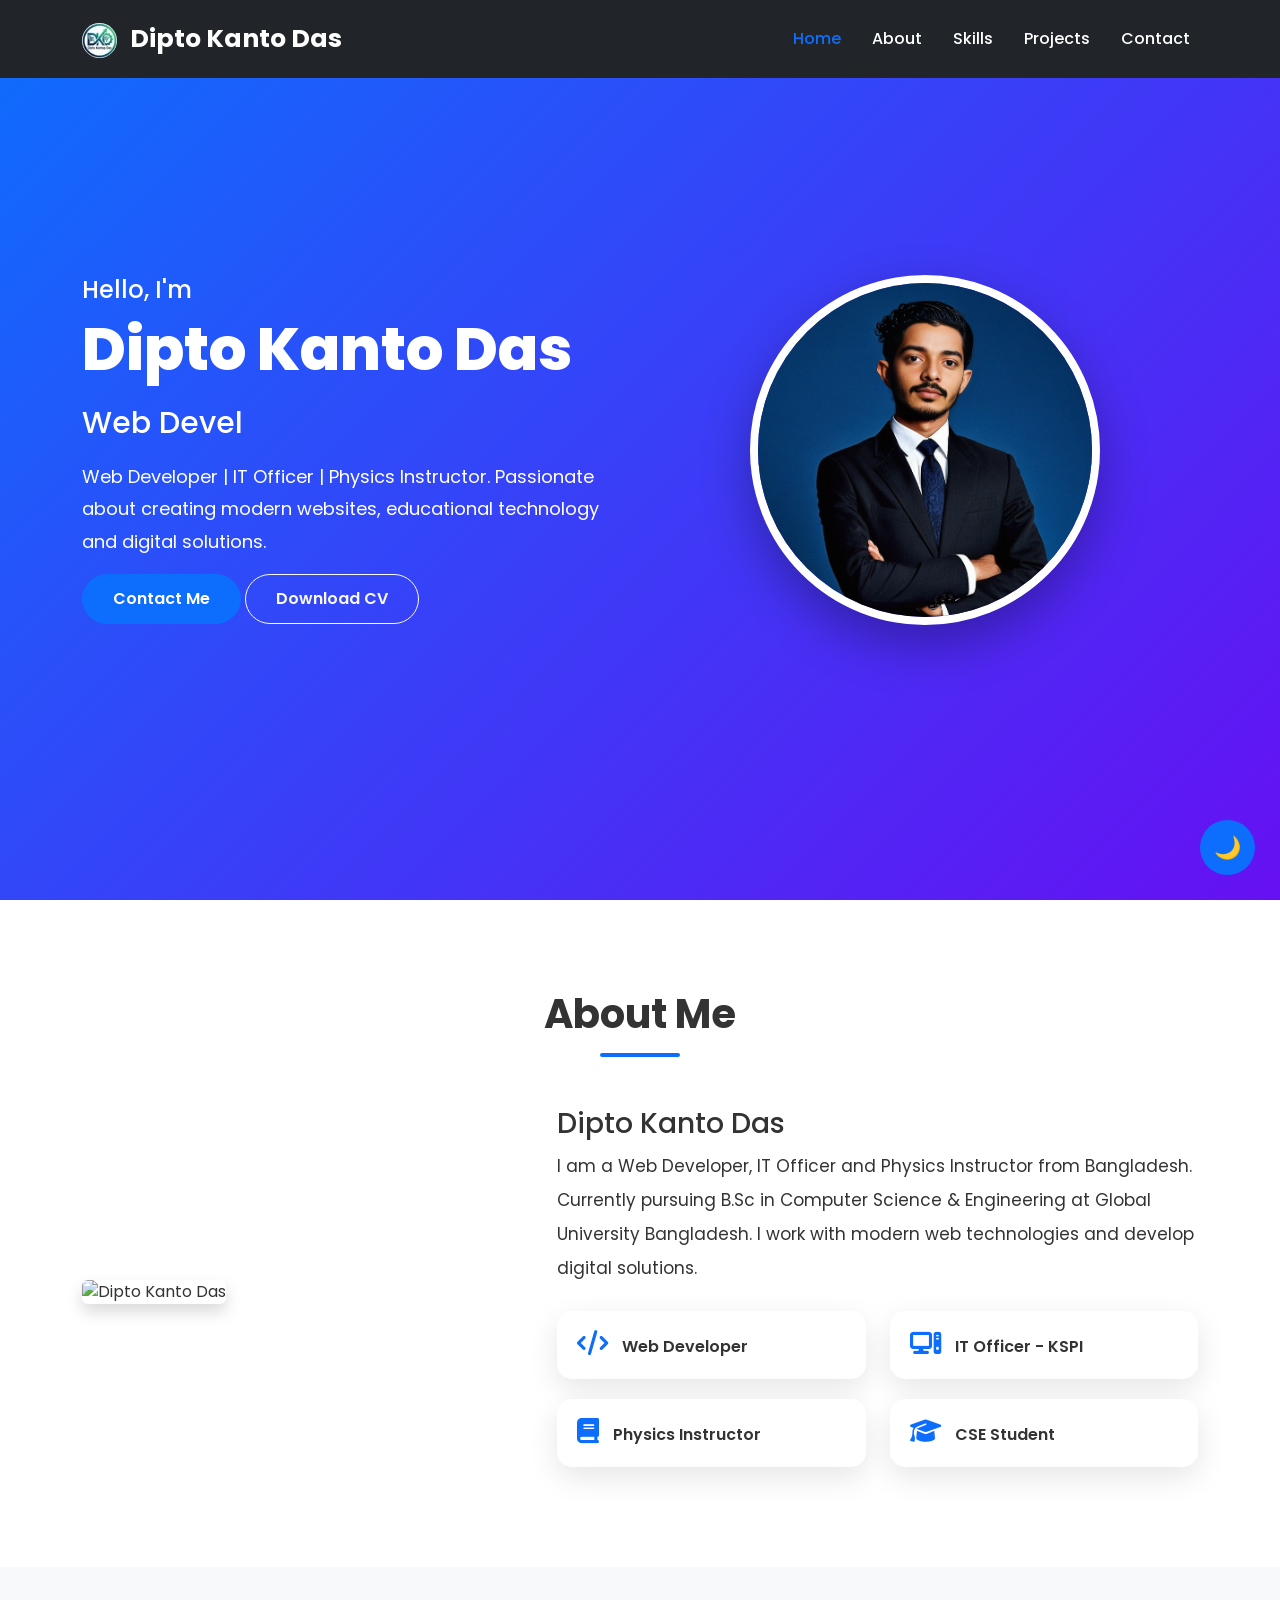
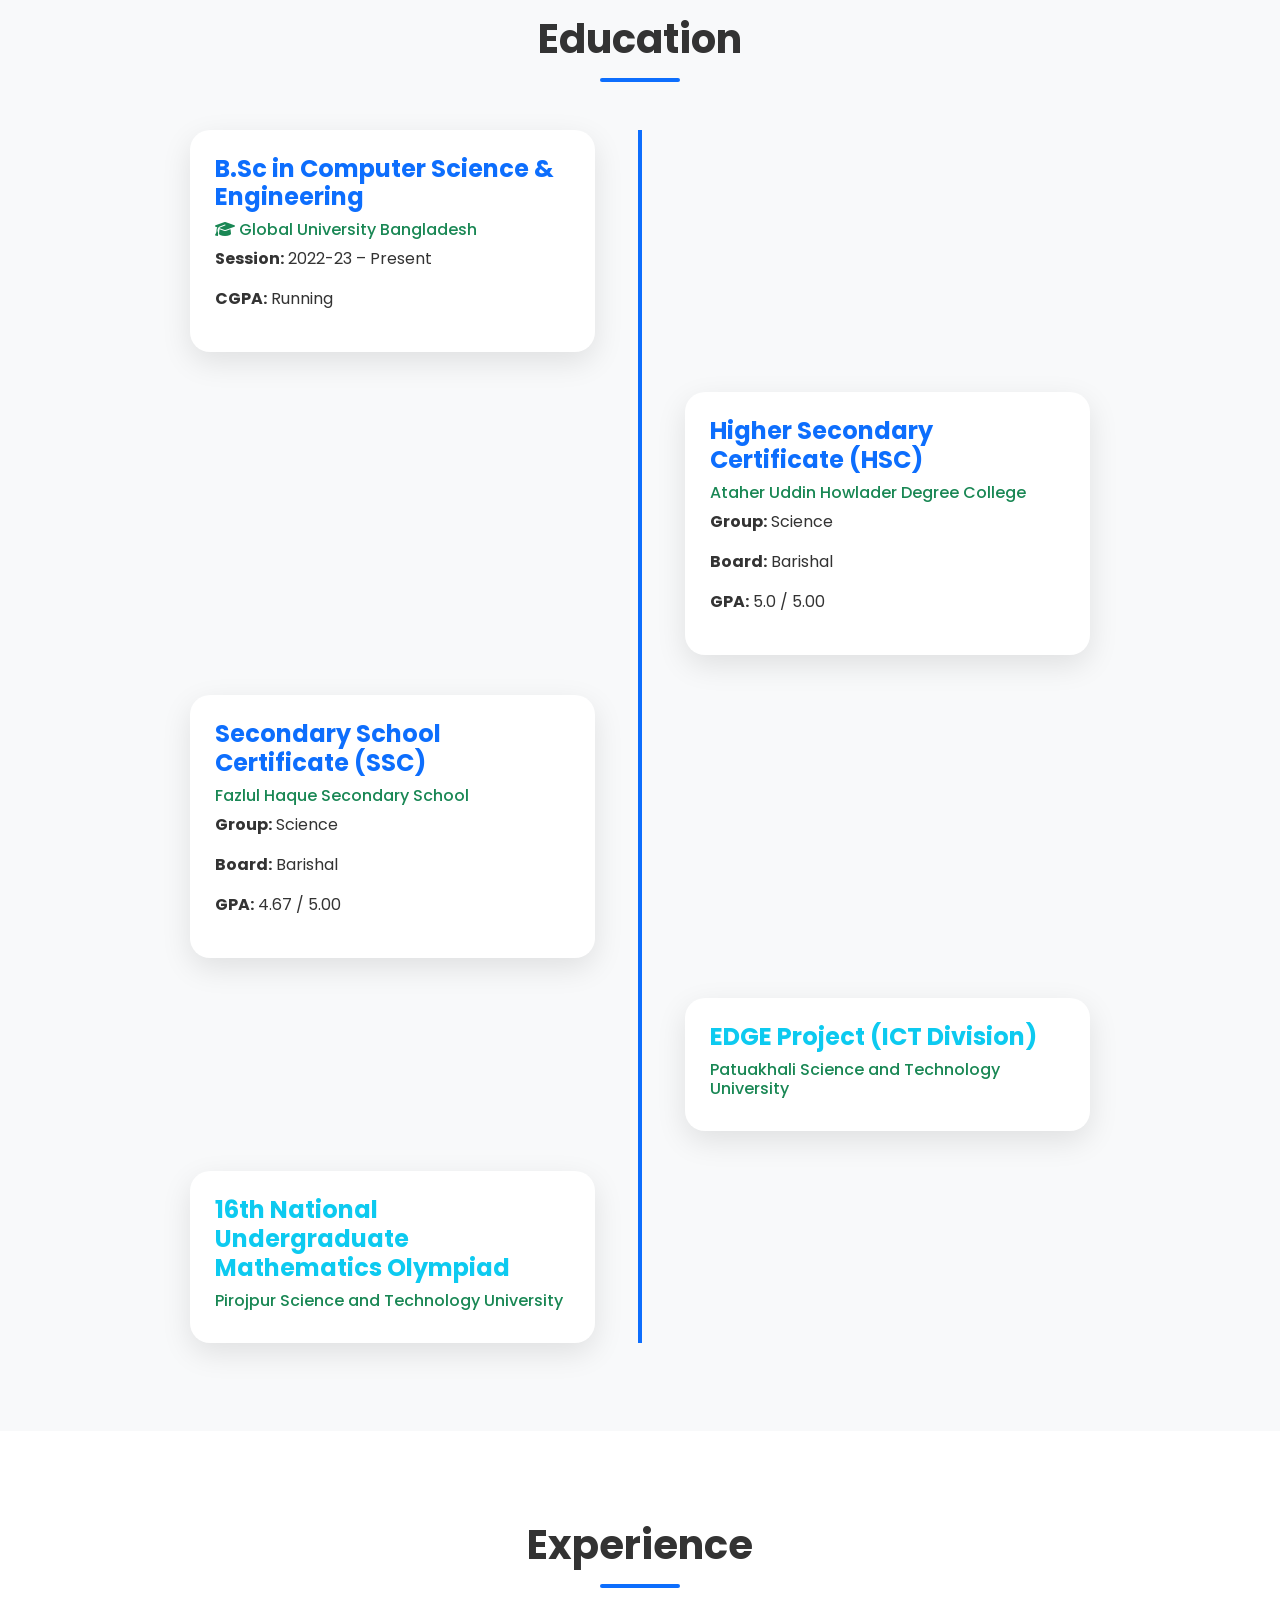
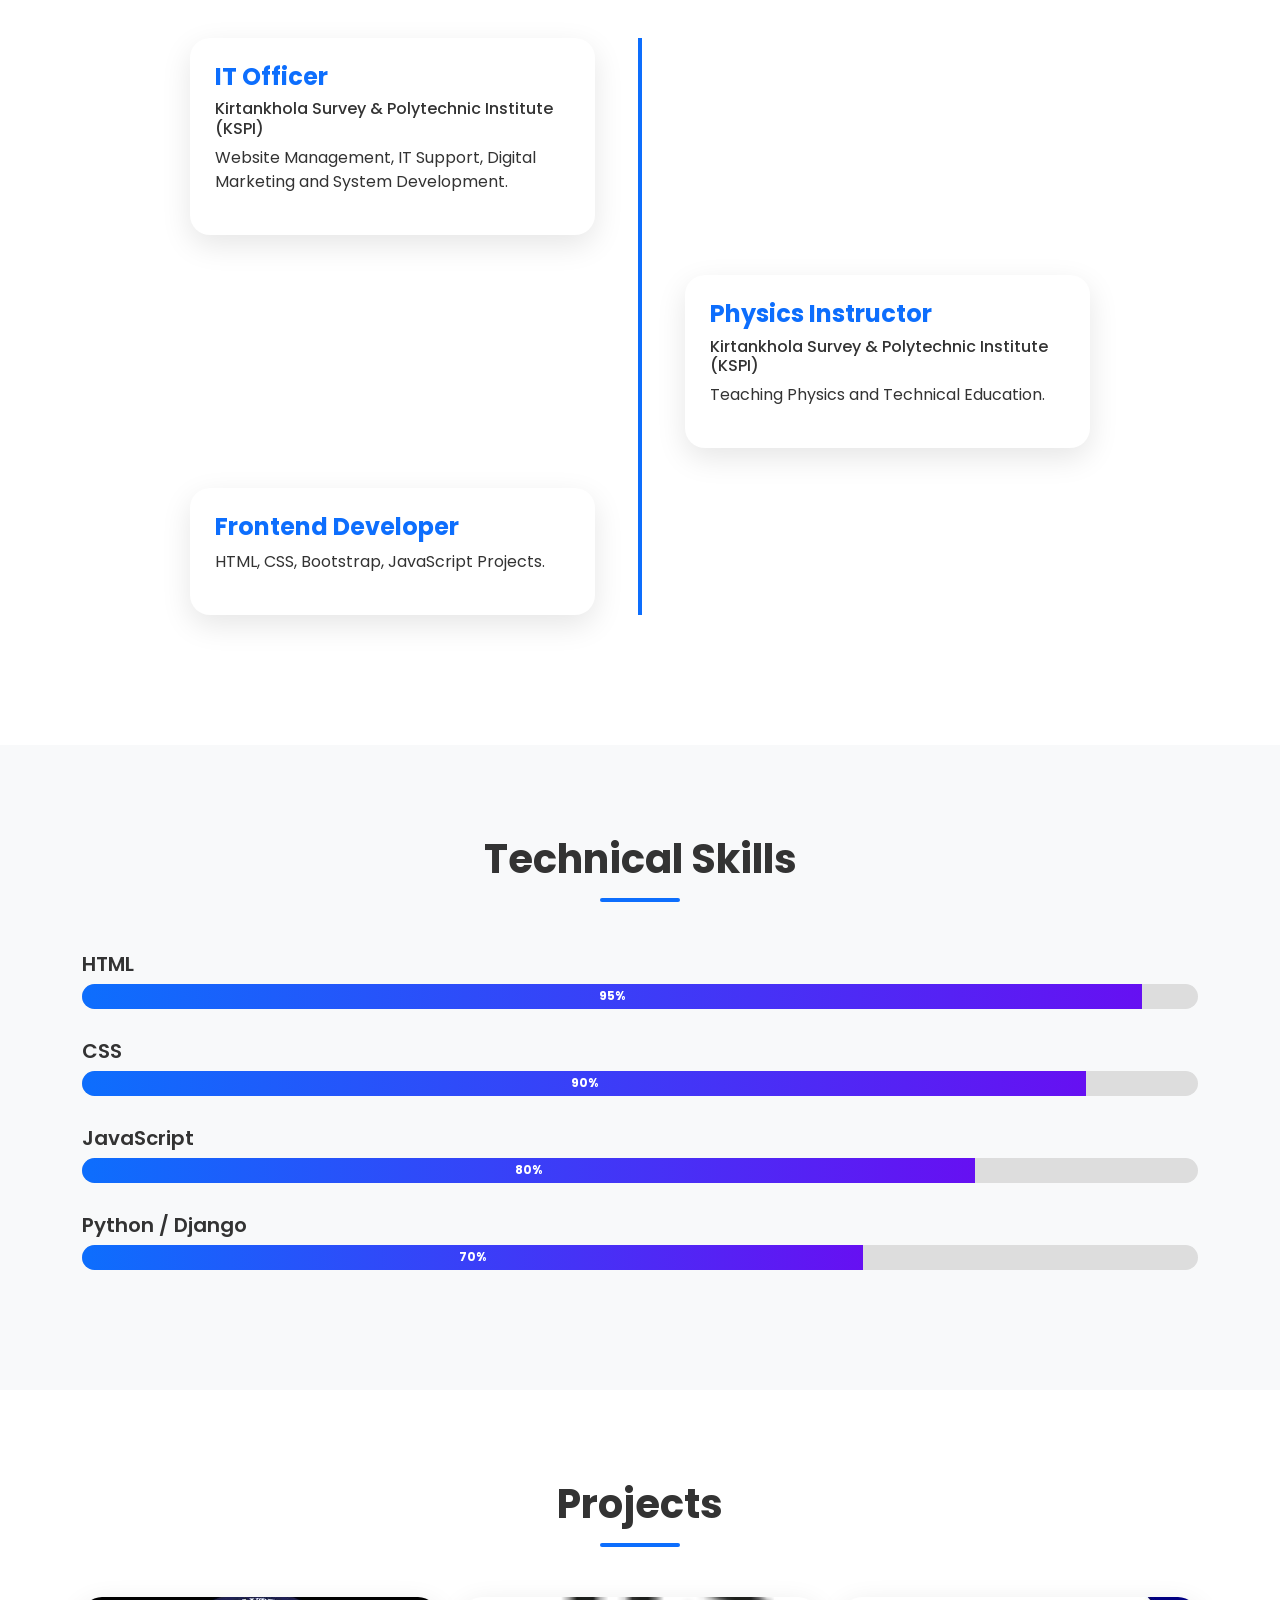
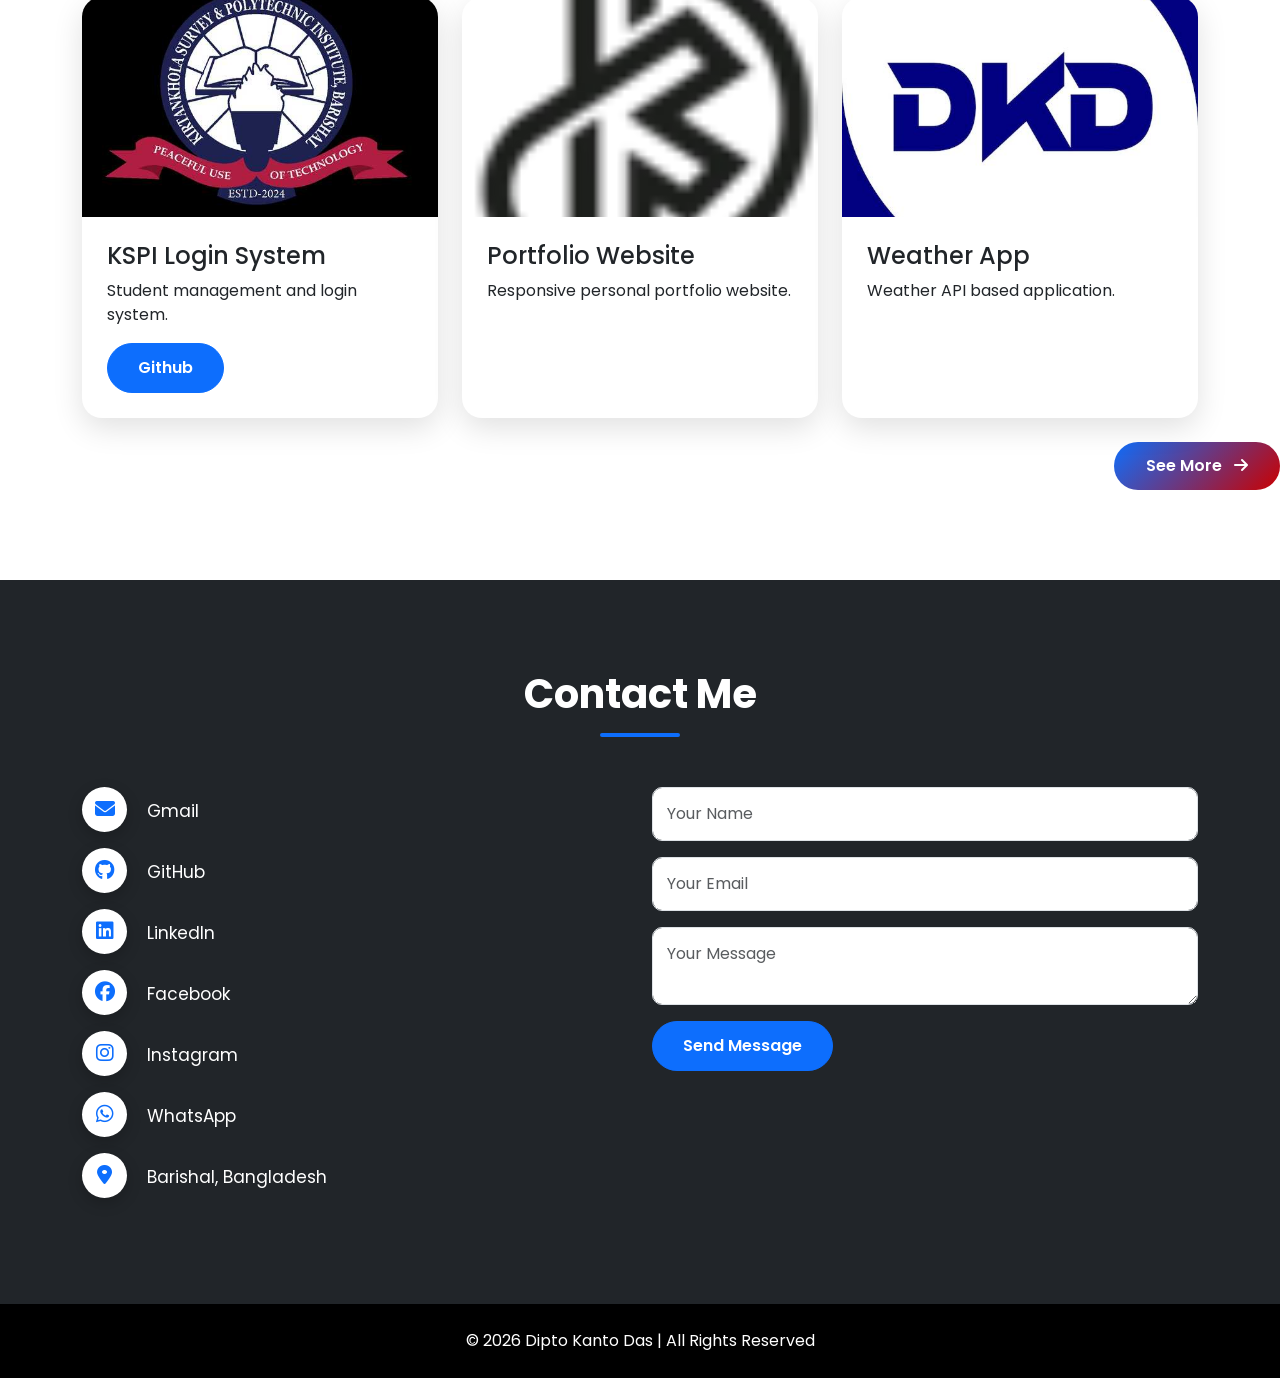
==== commit b63eb762: "all done" ====
--- a/index.html
+++ b/index.html
@@ -12,7 +12,6 @@
 Dipto Kanto Das | Web Developer | IT Officer Portfolio
 </title>
 
-
 <meta name="description"
 content="Dipto Kanto Das - Web Developer, IT Officer, Physics Instructor. Professional Portfolio Website.">
 
@@ -44,7 +43,7 @@
 
 
 <meta property="og:image"
-content="images/AboutDipto.png">
+content="images/aboutdipto.png">
 
 
 <meta property="og:type"
@@ -55,7 +54,7 @@
 <!-- Favicon -->
 
 <link rel="icon"
-href="images/favicon.png">
+href="images/icon.jpeg">
 
 
 
@@ -88,7 +87,7 @@
 <!-- CSS -->
 
 <link rel="stylesheet"
-href="style.css">
+href="css/style.css">
 
 
 </head>
@@ -127,7 +126,7 @@
 class="rounded-circle me-2">
 
 
-Dipto Das
+Dipto Kanto Das
 
 
 </a>
@@ -260,7 +259,7 @@
 
 
 
-<a href="files/Dipto Kanto Das-details_cv (1).pdf"
+<a href="files/cv.pdf"
 target="_blank"
 class="btn btn-outline-light">
 
@@ -323,7 +322,7 @@
 data-aos="fade-right">
 
 
-<img src="images/DIPTO.jpg"
+<img src="images/dipto.jpg"
 class="img-fluid rounded shadow"
 alt="Dipto Kanto Das">
 
@@ -438,84 +437,122 @@
 
 <!-- Education -->
 
-
-<section id="education"
-class="bg-light">
-
-
-<div class="container">
-
-
-<h2>
-Education
-</h2>
-
-
-<div class="timeline">
-
-
-<div class="timeline-item">
-
-
-<h4>
-B.Sc in Computer Science & Engineering
-</h4>
-
-
-<h6>
-Global University Bangladesh
-</h6>
-
-
-<p>
-Computer Science & Engineering
-</p>
-
-
-</div>
-
-
-
-<div class="timeline-item">
-
-
-<h4>
-Higher Secondary Certificate (HSC)
-</h4>
-
-
-<p>
-Science Background
-</p>
-
-
-</div>
-
-
-
-
-<div class="timeline-item">
-
-
-<h4>
-Secondary School Certificate (SSC)
-</h4>
-
-
-<p>
-Science Background
-</p>
-
-
-</div>
-
-
-
-</div>
-
-
-</div>
-
+<section id="education" class="py-5 bg-light">
+
+    <div class="container">
+
+        <h2 class="text-center mb-5">
+            Education
+        </h2>
+
+        <div class="timeline">
+
+            <!-- B.Sc -->
+            <div class="timeline-item">
+
+                <h4>
+                    B.Sc in Computer Science & Engineering
+                </h4>
+
+                <h6>
+                    <i class="fas fa-graduation-cap text-success"></i>
+
+                    <a href="https://globaluniversity.edu.bd/"
+                    target="_blank"
+                    class="text-decoration-none text-success">
+                        Global University Bangladesh
+                    </a>
+
+               
+                </h6>
+
+                <p>
+                    <strong>Session:</strong> 2022-23 – Present
+                </p>
+
+                <p>
+                    <strong>CGPA:</strong> Running
+                </p>
+
+            </div>
+
+
+            <!-- HSC -->
+            <div class="timeline-item">
+
+                <h4>
+                    Higher Secondary Certificate (HSC)
+                </h4>
+
+                <h6 class="text-success">
+                    Ataher Uddin Howlader Degree College
+                </h6>
+
+                <p>
+                    <strong>Group:</strong> Science
+                </p>
+
+                <p>
+                    <strong>Board:</strong> Barishal
+                </p>
+
+                <p>
+                    <strong>GPA:</strong> 5.0 / 5.00
+                </p>
+
+            </div>
+
+
+            <!-- SSC -->
+            <div class="timeline-item">
+
+                <h4>
+                    Secondary School Certificate (SSC)
+                </h4>
+
+                <h6 class="text-success">
+                    Fazlul Haque Secondary School
+                </h6>
+
+                <p>
+                    <strong>Group:</strong> Science
+                </p>
+
+                <p>
+                    <strong>Board:</strong> Barishal
+                </p>
+
+                <p>
+                    <strong>GPA:</strong> 4.67 / 5.00
+                </p>
+
+            </div>
+                 <div class="timeline-item">
+
+
+                <h4 class="text-info">
+                EDGE Project (ICT Division)
+                </h4>
+
+                <h6 class="text-success">
+                Patuakhali Science and Technology University
+                </h6>
+                </div>
+                <div class="timeline-item">
+
+
+                <h4 class="text-info">
+                16th National Undergraduate Mathematics Olympiad
+                </h4>
+
+                <h6 class="text-success">
+                Pirojpur Science and Technology University
+                </h6>
+                </div>
+                
+        </div>
+
+    </div>
 
 </section>
 
@@ -574,7 +611,7 @@
 
 
 <h6>
-KSPI
+Kirtankhola Survey & Polytechnic Institute (KSPI)
 </h6>
 
 
@@ -605,7 +642,6 @@
 </div>
 
 
-
 </div>
 
 
@@ -749,7 +785,7 @@
 <div class="card">
 
 
-<img src="images/projects/kspi.jpg">
+<img src="images/black-logo (1).jpg">
 
 
 <div class="card-body">
@@ -764,7 +800,6 @@
 Student management and login system.
 </p>
 
-
 <a href="https://github.com/Dipto-Kanto-Das/kspi-loginsetup-id"
 class="btn btn-primary"
 target="_blank">
@@ -791,7 +826,7 @@
 <div class="card">
 
 
-<img src="images/projects/portfolio.jpg">
+<img src="images/qqq.png">
 
 
 <div class="card-body">
@@ -825,7 +860,7 @@
 <div class="card">
 
 
-<img src="images/projects/weather.jpg">
+<img src="images/icon.jpeg">
 
 
 <div class="card-body">
@@ -856,6 +891,14 @@
 
 </div>
 
+<div class="text-end mt-4">
+
+    <a href="projects.html" class="btn btn-see-more">
+        See More
+        <i class="fas fa-arrow-right ms-2"></i>
+    </a>
+
+</div>
 
 </section>
 
@@ -886,25 +929,88 @@
 <div class="col-lg-6">
 
 
-<p>
-<i class="fas fa-envelope"></i>
-dipto2512@email.com
-</p>
-
-
-
-<p>
-<i class="fab fa-github"></i>
-GitHub
-</p>
-
-
-<p>
-<i class="fab fa-linkedin"></i>
-LinkedIn
-</p>
-
-
+<!-- Contact Information -->
+
+<p>
+    <i class="fas fa-envelope"></i>
+
+    <a href="mailto:dipto2512@gmail.com"
+       class="text-white text-decoration-none">
+
+        Gmail
+    </a>
+</p>
+
+
+<p>
+    <i class="fab fa-github"></i>
+
+    <a href="https://github.com/Dipto-Kanto-Das"
+       target="_blank"
+       class="text-white text-decoration-none">
+
+        GitHub
+    </a>
+</p>
+
+
+<p>
+    <i class="fab fa-linkedin"></i>
+
+    <a href="https://www.linkedin.com/in/dipto-kanto-das-933962403/"
+       target="_blank"
+       class="text-white text-decoration-none">
+
+        LinkedIn
+    </a>
+</p>
+
+
+<p>
+    <i class="fab fa-facebook"></i>
+
+    <a href="#"
+       target="_blank"
+       class="text-white text-decoration-none">
+
+        Facebook
+    </a>
+</p>
+
+
+<p>
+    <i class="fab fa-instagram"></i>
+
+    <a href="#"
+       target="_blank"
+       class="text-white text-decoration-none">
+
+        Instagram
+    </a>
+</p>
+
+
+<p>
+    <i class="fab fa-whatsapp"></i>
+
+    <a href="https://wa.me/8801728312408"
+       target="_blank"
+       class="text-white text-decoration-none">
+
+        WhatsApp
+    </a>
+</p>
+
+
+<!-- Address -->
+
+<p>
+    <i class="fas fa-location-dot"></i>
+
+    <span>
+        Barishal, Bangladesh
+    </span>
+</p>
 </div>
 
 
@@ -981,7 +1087,7 @@
 <script src="https://cdn.jsdelivr.net/npm/@emailjs/browser@4/dist/email.min.js"></script>
 
 
-<script src="script.js"></script>
+<script src="js/script.js"></script>
 
 
 
--- a/css/style.css
+++ b/css/style.css
@@ -0,0 +1,942 @@
+@import url('https://fonts.googleapis.com/css2?family=Poppins:wght@300;400;500;600;700;800&display=swap');
+
+
+*{
+    margin:0;
+    padding:0;
+    box-sizing:border-box;
+    scroll-behavior:smooth;
+}
+
+
+body{
+
+    font-family:'Poppins',sans-serif;
+    color:#333;
+    overflow-x:hidden;
+
+}
+
+
+section{
+
+    padding:90px 0;
+
+}
+
+
+/* =====================
+Loader
+===================== */
+
+#loader{
+
+    position:fixed;
+    top:0;
+    left:0;
+    width:100%;
+    height:100vh;
+    background:#0d6efd;
+    color:white;
+
+    display:flex;
+    justify-content:center;
+    align-items:center;
+
+    font-size:35px;
+    font-weight:800;
+
+    z-index:99999;
+
+}
+
+
+
+
+
+/* =====================
+Navbar
+===================== */
+
+
+.navbar{
+
+    padding:15px 0;
+    transition:.4s;
+
+}
+
+
+
+.navbar-brand{
+
+    font-size:25px;
+
+}
+
+
+
+.nav-link{
+
+    color:white!important;
+    margin-left:15px;
+    font-weight:500;
+
+    transition:.3s;
+
+}
+
+
+
+.nav-link:hover,
+.nav-link.active{
+
+    color:#0d6efd!important;
+
+}
+
+
+
+
+
+
+/* =====================
+Hero
+===================== */
+
+
+.hero{
+
+    min-height:100vh;
+
+    display:flex;
+    align-items:center;
+
+
+    background:
+
+    linear-gradient(
+        135deg,
+        #0d6efd,
+        #6610f2
+    );
+
+
+    color:white;
+
+}
+
+
+
+.hero h1{
+
+    font-size:60px;
+    font-weight:800;
+
+}
+
+
+
+.hero h3{
+
+    margin:20px 0;
+
+    font-size:30px;
+
+}
+
+
+
+.hero p{
+
+    font-size:18px;
+    line-height:1.8;
+
+}
+
+
+
+
+.profile-img{
+
+
+    width:350px;
+    height:350px;
+
+    object-fit:cover;
+
+    border-radius:50%;
+
+    border:8px solid white;
+
+    box-shadow:
+    0 20px 50px rgba(0,0,0,.3);
+
+}
+
+
+
+
+/* =====================
+Buttons
+===================== */
+
+
+.btn{
+
+    border-radius:30px;
+
+    padding:12px 30px;
+
+    font-weight:600;
+
+}
+
+
+
+
+
+/* =====================
+Heading
+===================== */
+
+
+section h2{
+
+    text-align:center;
+
+    font-size:40px;
+
+    font-weight:700;
+
+    margin-bottom:50px;
+
+}
+
+
+
+section h2::after{
+
+    content:"";
+
+    width:80px;
+
+    height:4px;
+
+    background:#0d6efd;
+
+    display:block;
+
+    margin:15px auto;
+
+    border-radius:20px;
+
+}
+
+
+
+
+
+/* =====================
+About
+===================== */
+
+
+#about p{
+
+    line-height:2;
+
+    font-size:17px;
+
+}
+
+
+
+.info-box{
+
+
+    padding:20px;
+
+    margin:10px 0;
+
+    background:white;
+
+    border-radius:15px;
+
+
+    box-shadow:
+    0 10px 30px rgba(0,0,0,.1);
+
+
+    font-weight:600;
+
+}
+
+
+
+.info-box i{
+
+    color:#0d6efd;
+
+    font-size:25px;
+
+    margin-right:10px;
+
+}
+
+
+
+
+
+
+/* =====================
+Timeline
+===================== */
+
+
+.timeline{
+
+    max-width:900px;
+
+    margin:auto;
+
+    position:relative;
+
+}
+
+
+
+.timeline::before{
+
+    content:"";
+
+    position:absolute;
+
+    left:50%;
+
+    top:0;
+
+    height:100%;
+
+    width:4px;
+
+    background:#0d6efd;
+
+    transform:translateX(-50%);
+
+}
+
+
+
+.timeline-item{
+
+
+    width:45%;
+
+    background:white;
+
+    padding:25px;
+
+    margin:40px 0;
+
+    border-radius:20px;
+
+
+    box-shadow:
+
+    0 10px 30px rgba(0,0,0,.1);
+
+
+    transition:.4s;
+
+}
+
+
+
+.timeline-item:hover{
+
+    transform:translateY(-10px);
+
+}
+
+
+
+.timeline-item:nth-child(even){
+
+    margin-left:55%;
+
+}
+
+
+
+.timeline-item h4{
+
+    color:#0d6efd;
+
+    font-weight:700;
+
+}
+
+
+
+
+
+
+/* =====================
+Skills
+===================== */
+
+
+.skill{
+
+    margin-bottom:30px;
+
+}
+
+
+
+.skill h5{
+
+    font-weight:600;
+
+}
+
+
+
+.progress{
+
+
+    height:25px;
+
+    background:#ddd;
+
+    border-radius:20px;
+
+    overflow:hidden;
+
+}
+
+
+
+.progress-bar{
+
+
+    background:
+
+    linear-gradient(
+        90deg,
+        #0d6efd,
+        #6610f2
+    );
+
+
+    display:flex;
+
+    justify-content:center;
+
+    align-items:center;
+
+    font-weight:700;
+
+}
+
+
+
+
+
+
+/* =====================
+Cards
+===================== */
+
+
+.card{
+
+
+    border:none;
+
+    border-radius:20px;
+
+    overflow:hidden;
+
+    height:100%;
+
+
+    box-shadow:
+
+    0 10px 30px rgba(0,0,0,.12);
+
+
+    transition:.4s;
+
+}
+
+
+
+.card:hover{
+
+
+    transform:translateY(-12px);
+
+
+    box-shadow:
+
+    0 20px 50px rgba(0,0,0,.2);
+
+}
+
+
+
+.card img{
+
+
+    width:100%;
+
+    height:220px;
+
+    object-fit:cover;
+
+}
+
+
+
+.card-body{
+
+    padding:25px;
+
+}
+
+
+.btn-see-more{
+
+    background:linear-gradient(135deg,#0d6efd,#ca0000);
+
+    color:#fff;
+
+    border:none;
+
+    padding:12px 32px;
+
+    border-radius:50px;
+
+    font-weight:600;
+
+    text-decoration:none;
+
+    transition:.1s;
+
+    animation:glowBtn 1s infinite;
+
+}
+
+
+.btn-see-more:hover{
+
+    color:#fff;
+
+    transform:translateY(-4px) scale(1.05);
+
+    animation-play-state:paused;
+
+    box-shadow:
+    0 10px 30px rgba(2, 220, 244, 0.45);
+
+}
+
+
+.btn-see-more i{
+
+    transition:.1s;
+
+}
+
+
+.btn-see-more:hover i{
+
+    transform:translateX(6px);
+
+}
+
+
+@keyframes glowBtn{
+
+    0%{
+
+        box-shadow:
+        0 0 5px #0d6efd,
+        0 0 10px #0d6efd;
+
+    }
+
+    50%{
+
+        box-shadow:
+        0 0 18px #0d6efd,
+        0 0 35px #6610f2,
+        0 0 55px #6610f2;
+
+    }
+
+    100%{
+
+        box-shadow:
+        0 0 5px #0d6efd,
+        0 0 10px #0d6efd;
+
+    }
+
+}
+
+
+
+/* =====================
+Contact
+===================== */
+
+
+#contact i{
+
+    color:#0d6efd;
+
+    margin-right:10px;
+
+}
+
+
+
+#contact p{
+
+    font-size:17px;
+
+}
+
+
+
+
+.form-control{
+
+
+    padding:14px;
+
+    border-radius:10px;
+
+}
+
+
+
+
+/* =====================
+Footer
+===================== */
+
+
+footer{
+
+
+    background:#000;
+
+    color:white;
+
+    text-align:center;
+
+    padding:25px;
+
+
+}
+
+
+
+
+
+
+/* =====================
+Dark Mode
+===================== */
+
+
+.dark-mode{
+
+
+    background:#111;
+
+    color:white;
+
+}
+
+
+
+.dark-mode section{
+
+    background:#111!important;
+
+}
+
+
+
+.dark-mode .card,
+.dark-mode .info-box,
+.dark-mode .timeline-item{
+
+
+    background:#222;
+
+    color:white;
+
+}
+
+
+
+.dark-mode p{
+
+    color:#ddd;
+
+}
+
+
+
+
+
+#darkToggle{
+
+
+    position:fixed;
+
+    right:25px;
+
+    bottom:25px;
+
+    width:55px;
+
+    height:55px;
+
+    border-radius:50%;
+
+    border:none;
+
+    background:#0d6efd;
+
+    color:white;
+
+    font-size:22px;
+
+    z-index:9999;
+
+
+}
+
+
+
+
+
+
+/* =====================
+Responsive
+===================== */
+
+
+@media(max-width:992px){
+
+.hero{
+    padding-top:120px;
+}
+
+.hero{
+
+    text-align:center;
+
+}
+
+
+
+.hero h1{
+
+    font-size:45px;
+
+}
+
+
+
+.profile-img{
+
+    width:280px;
+
+    height:280px;
+
+    margin-top:40px;
+
+}
+}
+
+
+
+@media(max-width:768px){
+
+    .timeline{
+        width:100%;
+        padding:0 15px;
+        overflow:hidden;
+    }
+
+
+    .timeline::before{
+        left:15px;
+    }
+
+
+    .timeline-item{
+
+        width:100% !important;
+
+        margin-left:35px !important;
+
+        margin-right:0 !important;
+
+        padding:20px;
+
+    }
+
+
+    .timeline-item:nth-child(even){
+
+        margin-left:35px !important;
+
+    }
+
+
+}
+
+
+
+@media(max-width:576px){
+
+
+.hero h1{
+
+    font-size:35px;
+
+}
+
+
+
+.hero h3{
+
+    font-size:22px;
+
+}
+
+
+
+.profile-img{
+
+    width:220px;
+
+    height:220px;
+
+}
+
+
+
+.btn{
+
+    width:100%;
+
+    margin-bottom:15px;
+
+}
+
+
+
+section{
+
+    padding:60px 0;
+
+}
+
+
+
+}
+
+/* Contact Icons White Background */
+
+#contact p i{
+
+    width:45px;
+    height:45px;
+
+    display:inline-flex;
+
+    justify-content:center;
+    align-items:center;
+
+    border-radius:50%;
+
+    background:white;
+
+    color:#0d6efd;
+
+    font-size:20px;
+
+    margin-right:15px;
+
+    transition:0.4s;
+
+    box-shadow:0 5px 15px rgba(0,0,0,0.2);
+
+}
+
+
+/* Hover Effect */
+
+#contact p:hover i{
+
+    transform:scale(1.2) rotate(10deg);
+
+    color:white;
+
+}
+
+
+/* Brand Colors */
+
+#contact p:hover .fa-github{
+    background:#000;
+}
+
+
+#contact p:hover .fa-linkedin{
+    background:#0077b5;
+}
+
+
+#contact p:hover .fa-facebook{
+    background:#1877f2;
+}
+
+
+#contact p:hover .fa-instagram{
+    background:#e4405f;
+}
+
+
+#contact p:hover .fa-whatsapp{
+    background:#25d366;
+}
+
+
+#contact p:hover .fa-envelope{
+    background:#ea4335;
+}
+
+
+#contact p:hover .fa-location-dot{
+    background:#dc3545;
+}
+
+
+/* Text Hover */
+
+#contact p a:hover{
+
+    color:#0d6efd !important;
+
+}
